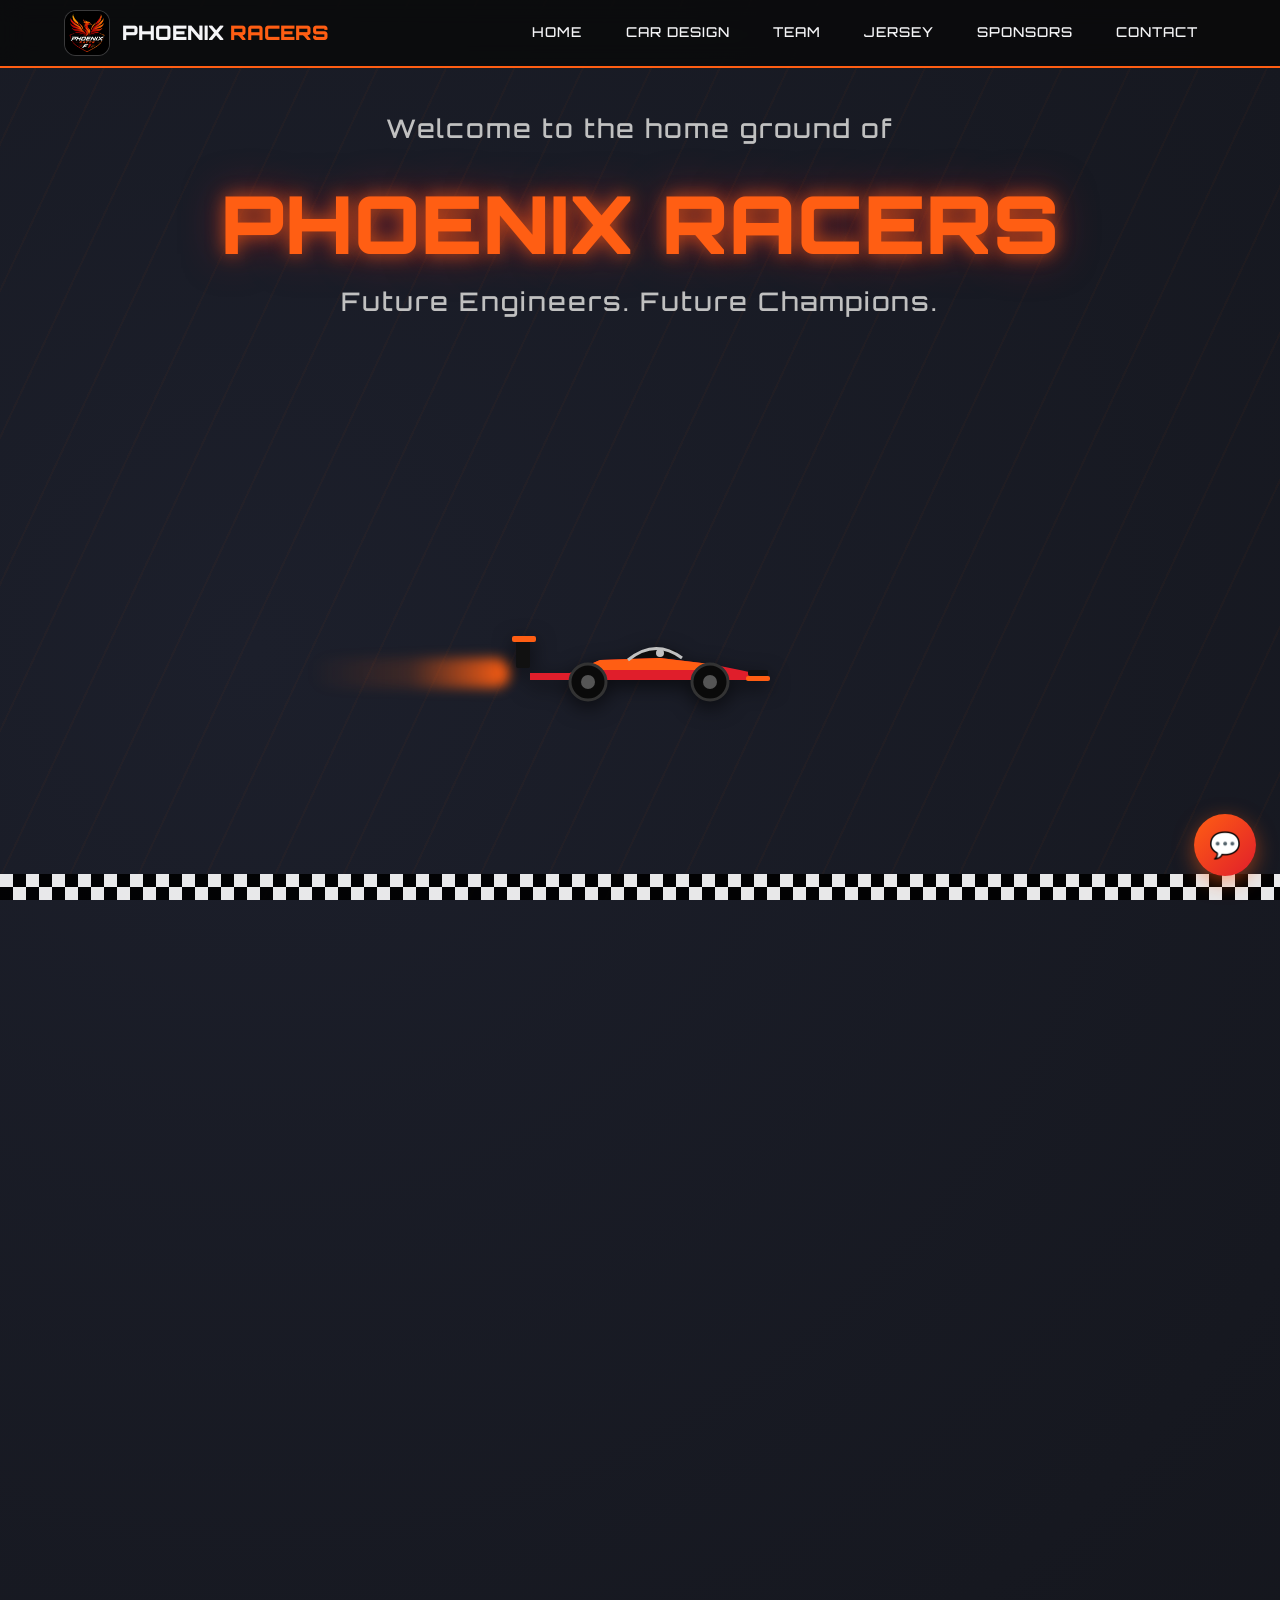
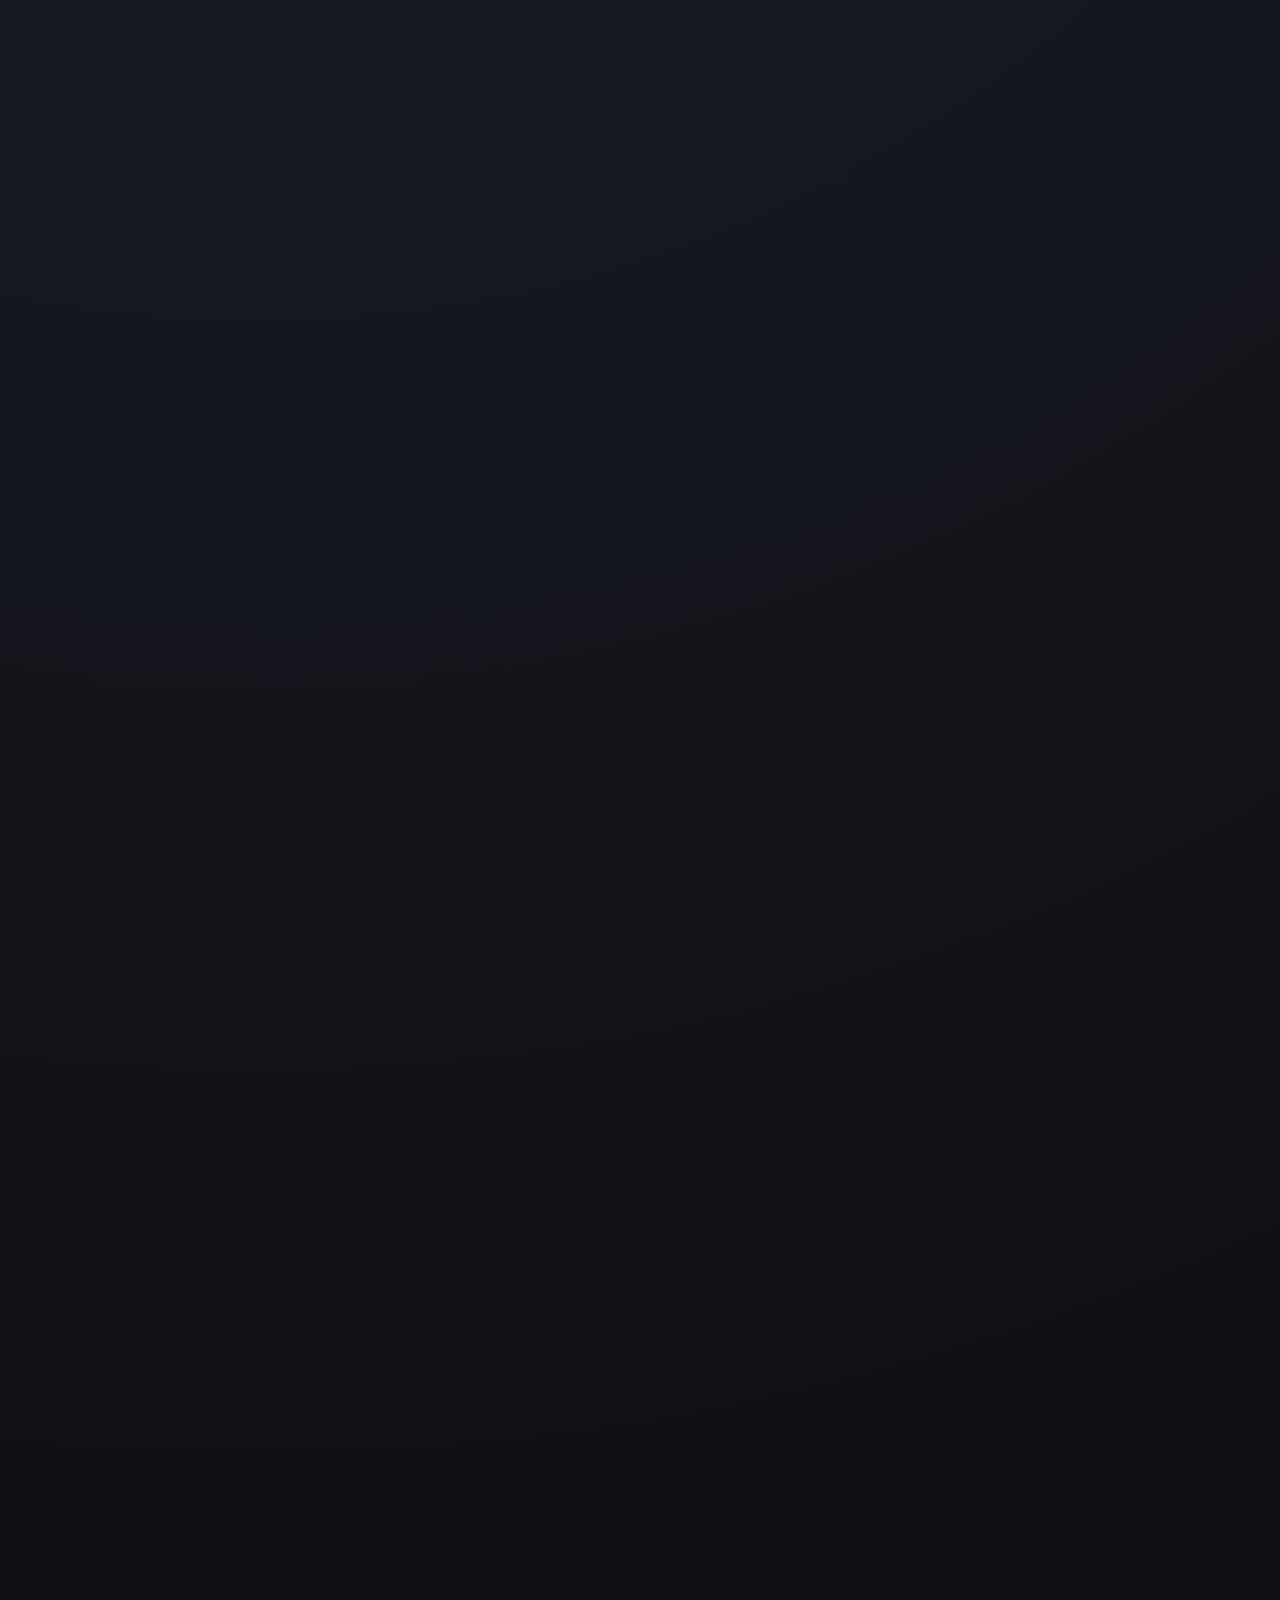
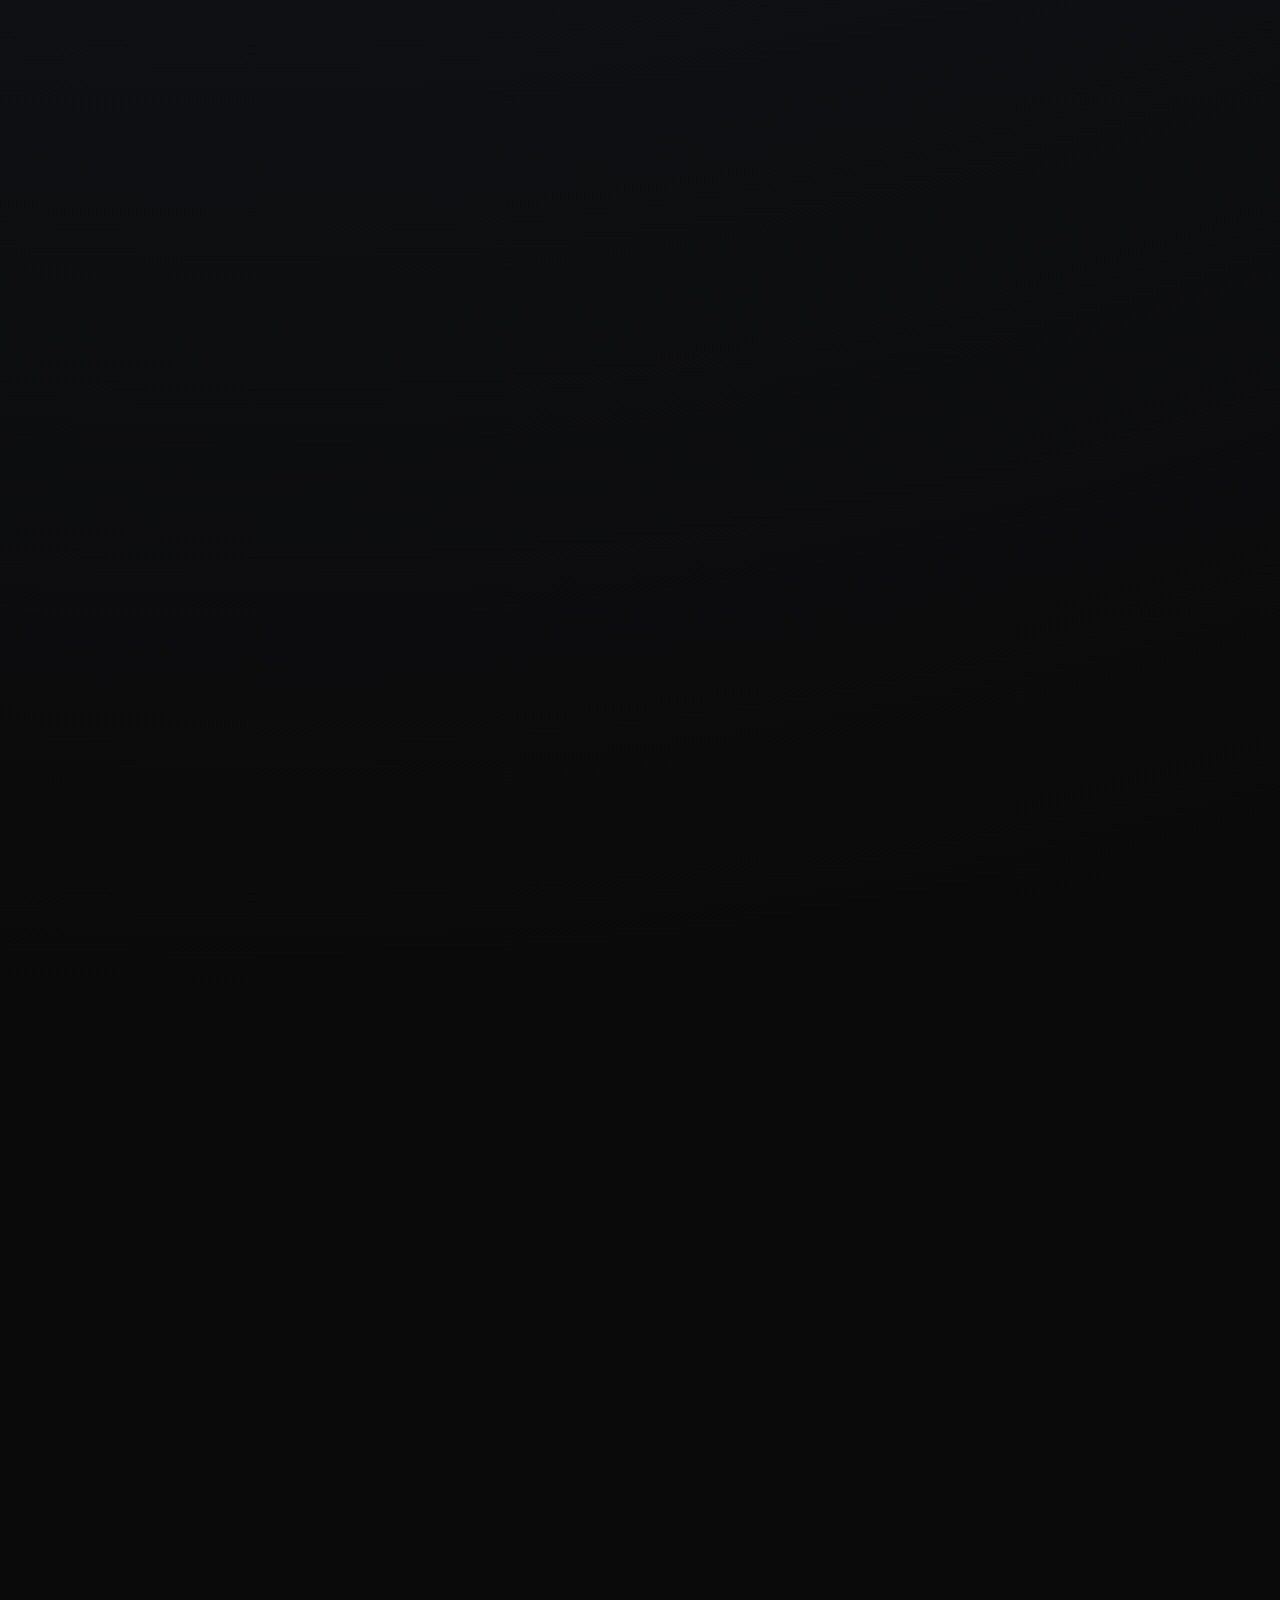
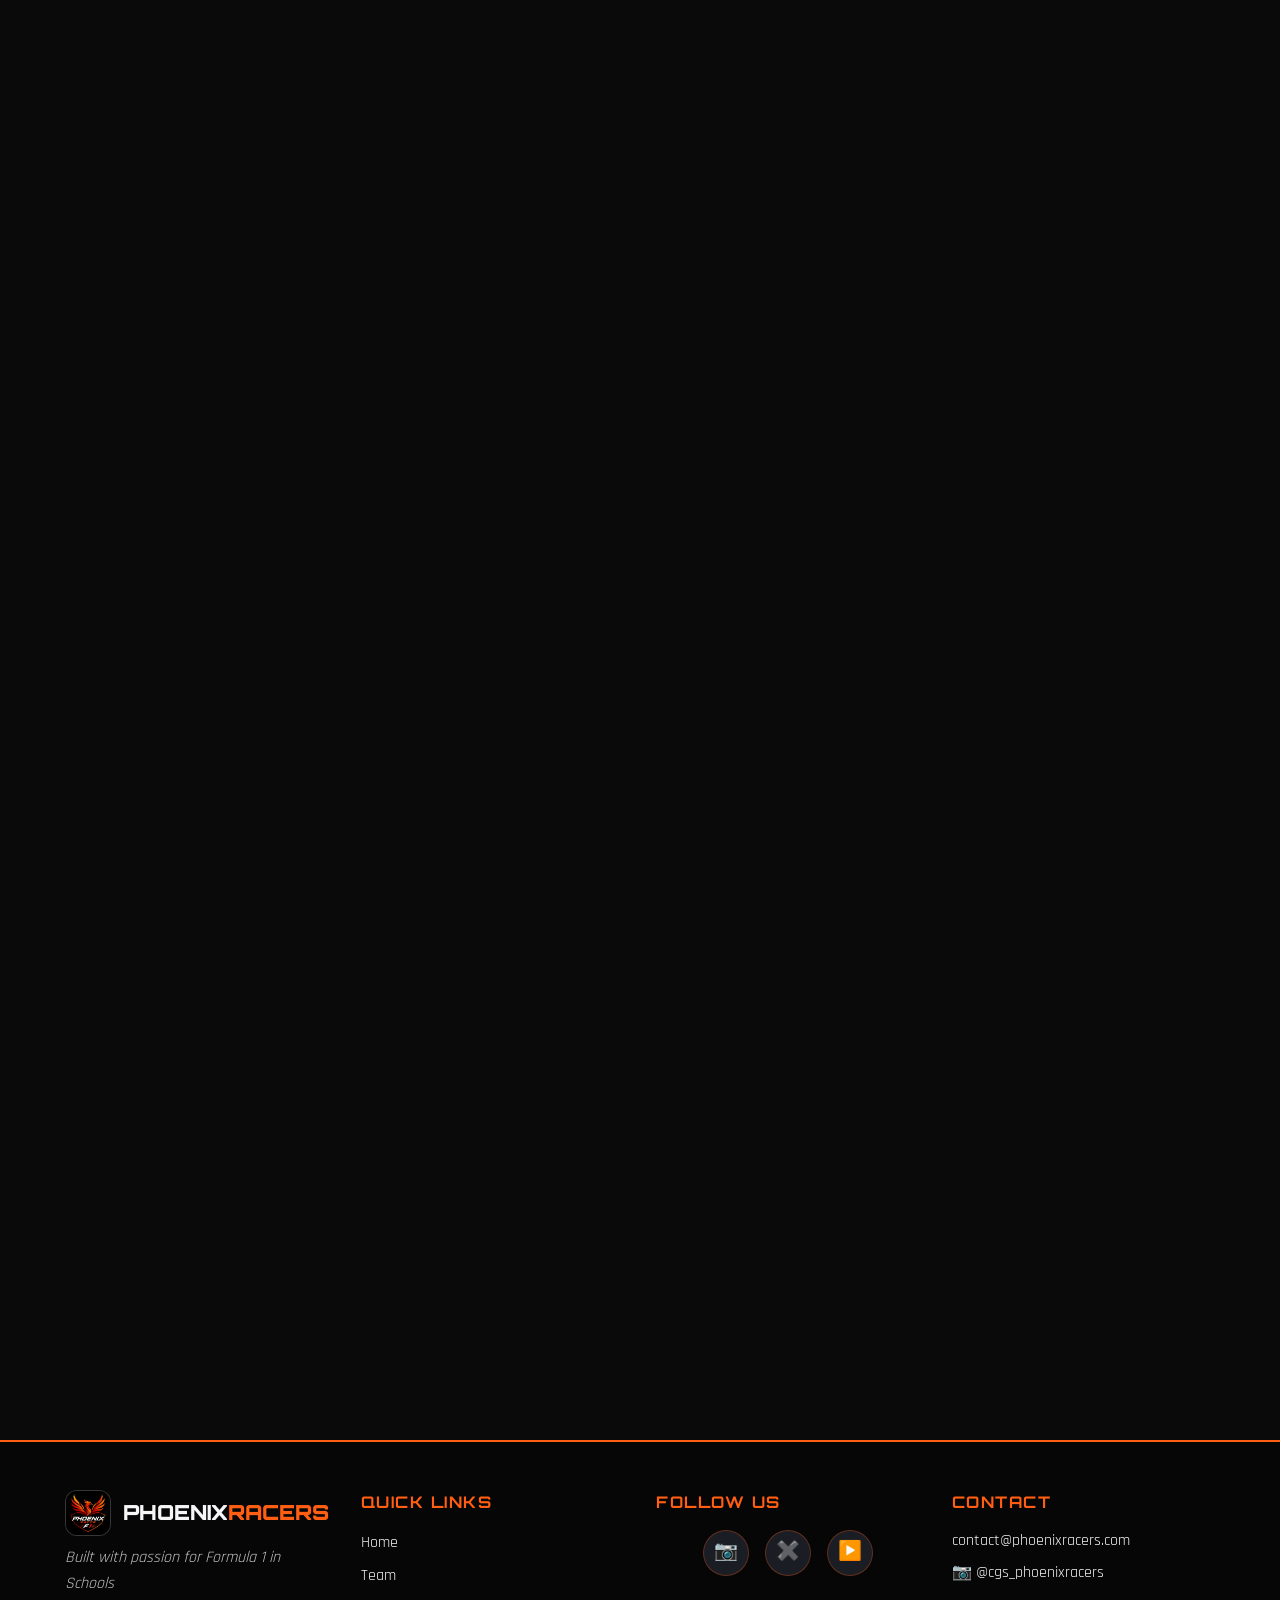
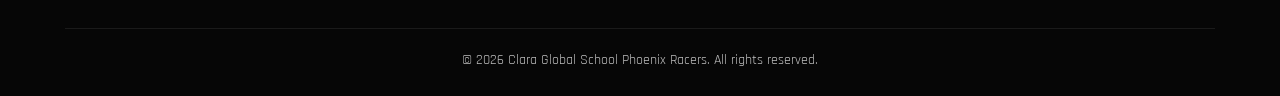
==== index.html @ 56cd912e "changes" ====
<!DOCTYPE html>
<html lang="en">
<head>
  <meta charset="UTF-8" />
  <meta name="viewport" content="width=device-width, initial-scale=1.0" />
  <meta name="description" content="Phoenix Racers - Grade 7 Formula 1 in Schools team. Future Engineers. Future Champions." />
  <title>Phoenix Racers | Clara Global School</title>
  <link rel="preconnect" href="https://fonts.googleapis.com" />
  <link rel="preconnect" href="https://fonts.gstatic.com" crossorigin />
  <link href="https://fonts.googleapis.com/css2?family=Orbitron:wght@500;700;900&family=Rajdhani:wght@400;500;600;700&display=swap" rel="stylesheet" />
  <link rel="stylesheet" href="style.css" />
  <link rel="stylesheet" href="chatbot.css" />
</head>
<body>
  <!-- Animated background speed streaks -->
  <div class="speed-streaks" aria-hidden="true"></div>
  <div class="particles" id="particles" aria-hidden="true"></div>

  <!-- ===================== NAVIGATION ===================== -->
  <header>
    <nav class="navbar" aria-label="Main navigation">
      <a href="#home" class="brand" aria-label="Phoenix Racers home">
        <img src="logo.png" alt="Phoenix Racers logo" class="brand-logo" />
        <span class="brand-text">PHOENIX <span class="brand-accent">RACERS</span></span>
      </a>

      <button class="hamburger" id="hamburger" aria-label="Toggle navigation menu" aria-expanded="false" aria-controls="nav-menu">
        <span></span><span></span><span></span>
      </button>

      <ul class="nav-menu" id="nav-menu">
        <li><a href="#home" class="nav-link">Home</a></li>
        <li><a href="#car-design" class="nav-link">Car Design</a></li>
        <li><a href="#team" class="nav-link">Team</a></li>
        <li><a href="#jersey" class="nav-link">Jersey</a></li>
        <li><a href="#sponsors" class="nav-link">Sponsors</a></li>
        <li><a href="#contact" class="nav-link">Contact</a></li>
      </ul>
    </nav>
  </header>

  <main>
    <!-- ===================== HERO ===================== -->
    <section id="home" class="hero" aria-label="Welcome">
      <div class="track-lines" aria-hidden="true"></div>

      <!-- Racing car animation -->
      <div class="car-track" aria-hidden="true">
        <div class="race-car">
          <div class="speed-trail"></div>
          <svg viewBox="0 0 260 90" class="car-svg" role="img" aria-label="Formula 1 race car">
            <!-- Rear wing -->
            <rect x="6" y="20" width="14" height="30" rx="2" fill="#111"/>
            <rect x="2" y="18" width="24" height="6" rx="2" fill="#ff5e13"/>
            <!-- Body -->
            <path d="M20 55 L60 55 L90 42 L150 40 L200 46 L230 52 L248 56 L248 62 L20 62 Z" fill="#e01e2b"/>
            <path d="M60 55 L90 42 L150 40 L200 46 L200 52 L90 52 Z" fill="#ff5e13"/>
            <!-- Cockpit -->
            <path d="M120 40 L140 30 L165 32 L170 40 Z" fill="#0d0d0d"/>
            <circle cx="150" cy="35" r="4" fill="#c0c0c0"/>
            <!-- Front wing -->
            <rect x="238" y="52" width="20" height="6" rx="2" fill="#111"/>
            <rect x="236" y="58" width="24" height="5" rx="2" fill="#ff5e13"/>
            <!-- Halo -->
            <path d="M118 42 Q145 20 172 40" stroke="#c0c0c0" stroke-width="3" fill="none"/>
            <!-- Wheels -->
            <circle cx="78" cy="64" r="18" fill="#0a0a0a" stroke="#333" stroke-width="3"/>
            <circle cx="78" cy="64" r="7" fill="#555"/>
            <circle cx="200" cy="64" r="18" fill="#0a0a0a" stroke="#333" stroke-width="3"/>
            <circle cx="200" cy="64" r="7" fill="#555"/>
          </svg>
        </div>
      </div>

      <div class="hero-content">
        <p class="hero-subtitle">Welcome to the home ground of</p>
        <h1 class="hero-title"><span class="glow">Phoenix Racers</span></h1>
        <p class="hero-subtitle">Future Engineers. Future Champions.</p>
      </div>
      <div class="checkered-strip" aria-hidden="true"></div>
    </section>

    <!-- ===================== INTRO + MISSION ===================== -->
    <section id="intro" class="intro reveal" aria-label="About Phoenix Racers">
      <div class="section-inner">
        <h2 class="section-title">Igniting the <span class="text-accent">Racing Spirit</span></h2>
        <p class="intro-text" data-fulltext="Phoenix Racers is a passionate team of Grade 7 students from Clara Global School competing in the <strong>Formula 1 in Schools</strong> challenge. We design, engineer, and race miniature CO₂-powered F1 cars, blending creativity, science, and teamwork to push the limits of speed and innovation.">
        </p>
        <div class="mission-card">
          <h3>Our Mission</h3>
          <p>
            To inspire the next generation of engineers by designing the fastest,
            smartest, and most aerodynamic car on the track — while learning,
            collaborating, and racing toward excellence.
          </p>
        </div>
      </div>
    </section>

    <!-- ===================== COUNTDOWN ===================== -->
    <section id="countdown" class="countdown reveal" aria-label="Countdown to race day">
      <div class="section-inner">
        <h2 class="section-title">Race Day <span class="text-accent">Countdown</span></h2>
        <p class="countdown-target">31 October 2026 · 9:00 AM</p>
        <div class="countdown-timer" id="countdown" role="timer" aria-live="polite">
          <div class="time-block"><span id="days" class="time-value">00</span><span class="time-label">Days</span></div>
          <div class="time-block"><span id="hours" class="time-value">00</span><span class="time-label">Hours</span></div>
          <div class="time-block"><span id="minutes" class="time-value">00</span><span class="time-label">Minutes</span></div>
          <div class="time-block"><span id="seconds" class="time-value">00</span><span class="time-label">Seconds</span></div>
        </div>
        <p class="countdown-done" id="countdown-done" hidden>🏆 It's Race Day! Go Phoenix Racers!</p>
      </div>
    </section>

    <!-- ===================== CAR DESIGN ===================== -->
    <section id="car-design" class="car-design reveal" aria-label="Car design gallery">
      <div class="section-inner">
        <h2 class="section-title">Our <span class="text-accent">Car Design</span></h2>
        <div class="carousel" aria-roledescription="carousel">
          <div class="carousel-track" id="carousel-track">
            <!-- Slides -->
            <figure class="slide">
              <div class="slide-img" style="--c1:#ff5e13;--c2:#111">Front View</div>
              <figcaption>Front View</figcaption>
            </figure>
            <figure class="slide">
              <div class="slide-img" style="--c1:#e01e2b;--c2:#111"><img src="car.png" alt="Side view of the Phoenix Racers car"></div>
              <figcaption>Side View</figcaption>
            </figure>
            <figure class="slide">
              <div class="slide-img" style="--c1:#ff8c42;--c2:#111">Aerodynamic Features</div>
              <figcaption>Aerodynamic Features</figcaption>
            </figure>
            <figure class="slide">
              <div class="slide-img" style="--c1:#ffb400;--c2:#111"><img src="car.png" alt="Prototype Model"></div>
              <figcaption>Prototype Model</figcaption>
            </figure>
          </div>

          <button class="carousel-btn prev" id="prev-btn" aria-label="Previous image">&#10094;</button>
          <button class="carousel-btn next" id="next-btn" aria-label="Next image">&#10095;</button>

          <div class="carousel-dots" id="carousel-dots" role="tablist" aria-label="Choose slide"></div>
        </div>
      </div>
    </section>

    <!-- ===================== TEAM ===================== -->
    <section id="team" class="team reveal" aria-label="Meet the team">
      <div class="section-inner">
        <h2 class="section-title">Meet the <span class="text-accent">Team</span></h2>
        <p class="section-sub">Six minds. One mission. Full throttle.</p>

        <div class="team-grid">
          <!-- Card -->
          <article class="team-card" tabindex="0">
            <div class="card-inner">
              <div class="card-front">
                <div class="avatar"><img src="team/ryan.jpg" alt="Ryan Hirekerur"></div>
                <h3>Ryan Hirekerur</h3>
                <p class="role">Team Manager</p>
              </div>
              <div class="card-back">
                <p>Coordinates activities and keeps the team organized.</p>
              </div>
            </div>
          </article>

          <article class="team-card" tabindex="0">
            <div class="card-inner">
              <div class="card-front">
                <div class="avatar"><img src="team/darsh.jpg" alt="Darsh Askand"></div>
                <h3>Darsh Askand</h3>
                <p class="role">Design Engineer</p>
              </div>
              <div class="card-back">
                <p>Creates innovative and aerodynamic car concepts.</p>
              </div>
            </div>
          </article>

          <article class="team-card" tabindex="0">
            <div class="card-inner">
              <div class="card-front">
                <div class="avatar"><img src="team/rayansh.jpg" alt="Rayansh Singh"></div>
                <h3>Rayansh Singh</h3>
                <p class="role">Manufacturing Engineer</p>
              </div>
              <div class="card-back">
                <p>Supports construction and testing of the car.</p>
              </div>
            </div>
          </article>

          <article class="team-card" tabindex="0">
            <div class="card-inner">
              <div class="card-front">
                <div class="avatar"><img src="team/sukrit.jpg" alt="Sukrit Nigam"></div>
                <h3>Sukrit Nigam</h3>
                <p class="role">Graphics Designer</p>
              </div>
              <div class="card-back">
                <p>Develops team branding and presentations.</p>
              </div>
            </div>
          </article>

          <article class="team-card" tabindex="0">
            <div class="card-inner">
              <div class="card-front">
                <div class="avatar"><img src="team/pranav.jpg" alt="Pranav Deokar"></div>
                <h3>Pranav Deokar</h3>
                <p class="role">Sponsorship Manager</p>
              </div>
              <div class="card-back">
                <p>Builds partnerships and sponsor relationships.</p>
              </div>
            </div>
          </article>

          <article class="team-card" tabindex="0">
            <div class="card-inner">
              <div class="card-front">
                <div class="avatar"><img src="team/varad.jpg" alt="Varad Kodre"></div>
                <h3>Varad Kodre</h3>
                <p class="role">Marketing Manager</p>
              </div>
              <div class="card-back">
                <p>Promotes the team and manages communications.</p>
              </div>
            </div>
          </article>
        </div>
      </div>
    </section>

    <!-- ===================== JERSEY ===================== -->
    <section id="jersey" class="jersey reveal" aria-label="Team jersey">
      <div class="section-inner">
        <h2 class="section-title">Our <span class="text-accent">Jersey</span></h2>
        <p class="section-sub">Designed for comfort, visibility, and team pride.</p>

        <div class="jersey-grid">
          <div class="jersey-image">
            <img src="jersey.png" alt="Phoenix Racers jersey" />
          </div>
          <div class="jersey-details">
            <p>
              The Phoenix Racers jersey features our signature red and orange
              gradient with bold black accents. Made from lightweight,
              breathable fabric, it keeps the team cool during workshop sessions
              and events while proudly displaying our sponsors' logos.
            </p>
            <p>
              Want one? Contact the team for sizing and ordering information —
              we provide jerseys for team members and supporters.
            </p>
          </div>
        </div>
      </div>
    </section>

    <!-- ===================== SPONSORS ===================== -->
    <section id="sponsors" class="sponsors reveal" aria-label="Our sponsors">
      <div class="section-inner">
        <h2 class="section-title">Our <span class="text-accent">Sponsors</span></h2>
        <p class="sponsor-message">
          Partner with Phoenix Racers and support the next generation of
          innovators, engineers, and leaders.
        </p>

        <div class="sponsor-grid">
          <div class="sponsor-right">
            <div class="sponsor-tier gold">
              <h3 class="tier-title">🥇 Gold Sponsor</h3>
              <div class="sponsor-logos">
                <div class="sponsor-logo">Your Logo</div>
              </div>
            </div>

            <div class="sponsor-tier silver">
              <h3 class="tier-title">🥈 Silver Sponsors</h3>
              <div class="sponsor-logos">
                <div class="sponsor-logo">Your Logo</div>
                <div class="sponsor-logo">Your Logo</div>
              </div>
            </div>

            <div class="sponsor-tier bronze">
              <h3 class="tier-title">🥉 Bronze Sponsors</h3>
              <div class="sponsor-logos">
                <div class="sponsor-logo">Your Logo</div>
                <div class="sponsor-logo">Your Logo</div>
              </div>
            </div>
          </div>
        </div>

        <div class="sponsor-contact">
          <a href="mailto:darshaskand@gmail.com?subject=Sponsorship" class="btn btn-primary">Become a Sponsor</a>
          <p class="contact-email">📧 contact@phoenixracers.com</p>
          <div class="social-icons" aria-label="Social media links">
            <!--<a href="#" class="social" aria-label="Instagram">📷</a>
            <a href="#" class="social" aria-label="X (Twitter)">✖️</a>-->
            <a href="#" class="social" aria-label="YouTube">▶️</a>
          </div>
        </div>
      </div>
    </section>

    <!-- ===================== CONTACT ===================== -->
    <section id="contact" class="contact reveal" aria-label="Contact us">
      <div class="section-inner">
        <h2 class="section-title">Get in <span class="text-accent">Touch</span></h2>
        <p class="section-sub">Questions, sponsorship, or press? Send us a message.</p>

        <div class="contact-grid">
          <!-- Contact Form -->
          <div class="contact-form-wrap">
            <!-- Replace YOUR_FORM_ID with your real Formspree form ID -->
            <form
              id="contact-form"
              class="contact-form"
              action="https://formspree.io/f/YOUR_FORM_ID"
              method="POST"
              novalidate
            >
              <div class="form-group">
                <label for="name">Full Name</label>
                <input type="text" id="name" name="name" required autocomplete="name"
                  aria-required="true" aria-describedby="name-error" />
                <span class="field-error" id="name-error" role="alert"></span>
              </div>

              <div class="form-group">
                <label for="email">Email Address</label>
                <input type="email" id="email" name="email" required autocomplete="email"
                  aria-required="true" aria-describedby="email-error" />
                <span class="field-error" id="email-error" role="alert"></span>
              </div>

              <div class="form-group">
                <label for="organization">School / Organization</label>
                <input type="text" id="organization" name="organization" required
                  autocomplete="organization" aria-required="true" aria-describedby="organization-error" />
                <span class="field-error" id="organization-error" role="alert"></span>
              </div>

              <div class="form-group">
                <label for="subject">Subject</label>
                <input type="text" id="subject" name="subject" required
                  aria-required="true" aria-describedby="subject-error" />
                <span class="field-error" id="subject-error" role="alert"></span>
              </div>

              <div class="form-group">
                <label for="message">Message</label>
                <textarea id="message" name="message" rows="5" required
                  aria-required="true" aria-describedby="message-error"></textarea>
                <span class="field-error" id="message-error" role="alert"></span>
              </div>

              <button type="submit" class="btn btn-primary form-submit" id="submit-btn">
                <span class="btn-label">Send Message</span>
                <span class="btn-spinner" aria-hidden="true"></span>
              </button>

              <p class="form-status form-status-error" id="form-error" role="alert" hidden>
                ⚠️ Something went wrong. Please try again or email us directly.
              </p>
            </form>

            <!-- Animated success confirmation -->
            <div class="form-success" id="form-success" hidden>
              <svg class="success-check" viewBox="0 0 52 52" aria-hidden="true">
                <circle class="check-circle" cx="26" cy="26" r="24" fill="none" />
                <path class="check-mark" fill="none" d="M14 27l8 8 16-16" />
              </svg>
              <h3>Message Sent!</h3>
              <p>Thanks for reaching out. The Phoenix Racers team will get back to you soon.</p>
              <button type="button" class="btn btn-ghost" id="send-another">Send Another</button>
            </div>
          </div>

          <!-- Contact Info + Social -->
          <aside class="contact-info">
            <div class="info-card">
              <h3>Team Contact</h3>
              <ul class="info-list">
                <li><span class="info-icon" aria-hidden="true">🏎️</span><div><strong>Team Name</strong><br />Phoenix Racers</div></li>
                <li><span class="info-icon" aria-hidden="true">🏁</span><div><strong>Competition</strong><br />Formula 1 in Schools</div></li>
                <li><span class="info-icon" aria-hidden="true">🏫</span><div><strong>School</strong><br />Clara Global School Pune</div></li>
                <li><span class="info-icon" aria-hidden="true">📧</span><div><strong>Email</strong><br /><a href="mailto:ryanhirekerur@gmail.com?subject=Contact">contact@phoenixracers.com</a></div></li>
                <li><span class="info-icon" aria-hidden="true">📍</span><div><strong>Location</strong><br />Pune India</div></li>
              </ul>
            </div>

            <div class="info-card">
              <h3>Follow Us</h3>
              <div class="social-icons" aria-label="Social media links">
                <a href="#" class="social" aria-label="Instagram">📷</a>
                <a href="#" class="social" aria-label="YouTube">▶️</a>
              </div>
            </div>
          </aside>
        </div>
      </div>
    </section>
  </main>

  <!-- ===================== FOOTER ===================== -->
  <footer class="footer">
    <div class="footer-inner">
      <div class="footer-brand">
        <a href="#home" class="brand" aria-label="Phoenix Racers home">
          <img src="logo.png" alt="Phoenix Racers logo" class="brand-logo" />
          <span class="brand-text">PHOENIX<span class="brand-accent">RACERS</span></span>
        </a>
       <p class="footer-tagline">Built with passion for Formula 1 in Schools</p>
      </div>

      <nav class="footer-links" aria-label="Quick links">
        <h4>Quick Links</h4>
        <a href="#home">Home</a>
        <a href="#team">Team</a>
      </nav>

      <div class="footer-social">
        <h4>Follow Us</h4>
        <div class="social-icons">
          <a href="#" class="social" aria-label="Instagram">📷</a>
          <a href="#" class="social" aria-label="X (Twitter)">✖️</a>
          <a href="#" class="social" aria-label="YouTube">▶️</a>
        </div>
      </div>

      <div class="footer-contact">
        <h4>Contact</h4>
        <p><a href="mailto:ryanhirekerur@gmail.com?subject=Contact">contact@phoenixracers.com</a></p>
        <p><a href="#" aria-label="Instagram @phoenixracers.cgs">📷 @cgs_phoenixracers</a></p>
      </div>
    </div>
    <div class="footer-bottom">
      <p>&copy; <span id="year"></span> Clara Global School Phoenix Racers. All rights reserved.</p>
    </div>
  </footer>

  <!-- ===================== LIGHTBOX ===================== -->
  <div class="lightbox" id="lightbox" role="dialog" aria-modal="true" aria-label="Enlarged image" hidden>
    <button class="lightbox-close" id="lightbox-close" aria-label="Close enlarged image">&times;</button>
    <div class="lightbox-content" id="lightbox-content"></div>
  </div>

  <!-- Scroll to top -->
  <button class="scroll-top" id="scroll-top" aria-label="Scroll to top">▲</button>

  <script src="script.js"></script>
  <script src="chatbot.js"></script>
</body>
</html>
---- style.css ----
/* =====================================================
   PHOENIX RACERS - Formula 1 in Schools
   style.css
   ===================================================== */

/* ---------- Design Tokens ---------- */
:root {
  --orange: #ff5e13;
  --orange-light: #ff8c42;
  --red: #e01e2b;
  --gold: #ffb400;
  --black: #0a0a0a;
  --dark: #121317;
  --dark-2: #1b1d24;
  --silver: #c0c0c0;
  --white: #f5f5f7;
  --shadow: 0 10px 30px rgba(0, 0, 0, 0.5);
  --glow-orange: 0 0 20px rgba(255, 94, 19, 0.6);
  --radius: 14px;
  --font-display: "Orbitron", sans-serif;
  --font-body: "Rajdhani", sans-serif;
  --nav-h: 68px;
}

/* ---------- Reset ---------- */
*,
*::before,
*::after {
  margin: 0;
  padding: 0;
  box-sizing: border-box;
}

html {
  scroll-behavior: smooth;
  scroll-padding-top: var(--nav-h);
}

body {
  font-family: var(--font-body);
  background: radial-gradient(circle at 20% 10%, #1c1f2b 0%, var(--black) 60%);
  color: var(--white);
  overflow-x: hidden;
  line-height: 1.6;
}

h1, h2, h3, h4 {
  font-family: var(--font-display);
  letter-spacing: 1px;
}

a { color: inherit; text-decoration: none; }
img { max-width: 100%; display: block; }

/* ---------- Animated Background ---------- */
.speed-streaks {
  position: fixed;
  inset: 0;
  z-index: -2;
  background:
    repeating-linear-gradient(115deg, transparent 0 60px, rgba(255, 94, 19, 0.03) 60px 62px);
  animation: streakMove 8s linear infinite;
  pointer-events: none;
}
@keyframes streakMove {
  from { background-position: 0 0; }
  to { background-position: 400px 0; }
}

.particles {
  position: fixed;
  inset: 0;
  z-index: -1;
  pointer-events: none;
  overflow: hidden;
}
.particle {
  position: absolute;
  height: 2px;
  border-radius: 2px;
  background: linear-gradient(90deg, transparent, var(--orange));
  opacity: 0.5;
  animation: dash linear infinite;
}
@keyframes dash {
  from { transform: translateX(110vw); }
  to { transform: translateX(-20vw); }
}

/* ---------- Buttons ---------- */
.btn {
  display: inline-block;
  padding: 0.85rem 2rem;
  font-family: var(--font-display);
  font-weight: 700;
  font-size: 0.9rem;
  text-transform: uppercase;
  letter-spacing: 1.5px;
  border: none;
  border-radius: 50px;
  cursor: pointer;
  transition: transform 0.25s ease, box-shadow 0.25s ease, background 0.25s ease;
  position: relative;
  overflow: hidden;
}
.btn-primary {
  background: linear-gradient(135deg, var(--orange), var(--red));
  color: #fff;
  box-shadow: var(--glow-orange);
}
.btn-primary:hover,
.btn-primary:focus-visible {
  transform: translateY(-3px) scale(1.03);
  box-shadow: 0 0 30px rgba(255, 94, 19, 0.9);
}
.btn-ghost {
  background: transparent;
  color: var(--white);
  border: 2px solid var(--orange);
}
.btn-ghost:hover,
.btn-ghost:focus-visible {
  background: var(--orange);
  transform: translateY(-3px);
}

/* ---------- Navigation ---------- */
header {
  position: sticky;
  top: 0;
  z-index: 1000;
}
.navbar {
  display: flex;
  align-items: center;
  justify-content: space-between;
  height: var(--nav-h);
  padding: 0 5vw;
  background: rgba(10, 10, 10, 0.85);
  backdrop-filter: blur(12px);
  border-bottom: 2px solid var(--orange);
  transition: background 0.3s ease;
}
.navbar.scrolled {
  background: rgba(10, 10, 10, 0.97);
  box-shadow: 0 6px 20px rgba(0, 0, 0, 0.6);
}
.brand {
  display: flex;
  align-items: center;
  gap: 0.75rem;
  font-family: var(--font-display);
  font-weight: 900;
  font-size: 1.25rem;
}
.brand-logo {
  width: 46px;
  height: 46px;
  object-fit: contain;
  border-radius: 12px;
  border: 1px solid rgba(255,255,255,0.15);
  background: rgba(255,255,255,0.05);
}
.brand-icon { font-size: 1.4rem; animation: flicker 2s infinite alternate; }
@keyframes flicker {
  from { filter: drop-shadow(0 0 4px var(--orange)); }
  to { filter: drop-shadow(0 0 12px var(--red)); }
}
.brand-accent { color: var(--orange); }

.nav-menu {
  display: flex;
  align-items: center;
  gap: 0.5rem;
  list-style: none;
}
.nav-link {
  position: relative;
  padding: 0.5rem 1.1rem;
  font-family: var(--font-display);
  font-weight: 500;
  font-size: 0.85rem;
  text-transform: uppercase;
  letter-spacing: 1px;
  border-radius: 8px;
  transition: color 0.25s ease, background 0.25s ease;
}
.nav-link::after {
  content: "";
  position: absolute;
  left: 50%;
  bottom: 4px;
  width: 0;
  height: 2px;
  background: var(--orange);
  transition: width 0.3s ease, left 0.3s ease;
}
.nav-link:hover,
.nav-link:focus-visible,
.nav-link.active {
  color: var(--orange);
}
.nav-link:hover::after,
.nav-link.active::after {
  width: 60%;
  left: 20%;
}

/* Hamburger */
.hamburger {
  display: none;
  flex-direction: column;
  gap: 5px;
  background: none;
  border: none;
  cursor: pointer;
  padding: 6px;
  z-index: 1100;
}
.hamburger span {
  width: 26px;
  height: 3px;
  background: var(--white);
  border-radius: 2px;
  transition: transform 0.3s ease, opacity 0.3s ease;
}
.hamburger.open span:nth-child(1) { transform: translateY(8px) rotate(45deg); }
.hamburger.open span:nth-child(2) { opacity: 0; }
.hamburger.open span:nth-child(3) { transform: translateY(-8px) rotate(-45deg); }

/* ---------- Hero ---------- */
.hero {
  position: relative;
  min-height: calc(100vh - var(--nav-h));
  display: flex;
  flex-direction: column;
  align-items: center;
  justify-content: flex-start;
  text-align: center;
  overflow: hidden;
  padding: 1.5rem 1rem 2rem;
}
.track-lines {
  position: absolute;
  inset: 0;
  background:
    linear-gradient(90deg, transparent 49.7%, rgba(255,255,255,0.06) 50%, transparent 50.3%);
  background-size: 120px 100%;
  opacity: 0.4;
}

/* Racing car */
.car-track {
  position: absolute;
  bottom: 22%;
  left: 0;
  width: 100%;
  height: 90px;
  pointer-events: none;
}
.race-car {
  position: absolute;
  bottom: 0;
  left: -280px;
  width: 260px;
  animation: raceAcross 4s cubic-bezier(0.5, 0, 0.5, 1) 0.3s forwards;
}
.car-svg { width: 100%; filter: drop-shadow(0 6px 10px rgba(0,0,0,0.6)); }
@keyframes raceAcross {
  0%   { left: -280px; }
  70%  { left: calc(100% + 40px); }
  70.01% { left: calc(100% + 40px); }
  100% { left: calc(50% - 130px); }
}
.speed-trail {
  position: absolute;
  top: 40%;
  right: 100%;
  width: 200px;
  height: 30px;
  background: linear-gradient(90deg, transparent, rgba(255,94,19,0.15), var(--orange));
  filter: blur(6px);
  border-radius: 30px;
  transform-origin: right center;
  animation: trailPulse 0.3s ease-in-out infinite alternate;
}
@keyframes trailPulse {
  from { opacity: 0.5; width: 160px; }
  to { opacity: 0.9; width: 220px; }
}

.hero-content {
  position: relative;
  z-index: 2;
  animation: fadeUp 1s ease 0.6s both;
  margin-bottom: 4rem;
}
.hero-tag {
  font-family: var(--font-display);
  color: var(--orange);
  letter-spacing: 3px;
  text-transform: uppercase;
  font-size: 0.85rem;
  margin-bottom: 1rem;
}
.hero-title {
  font-size: clamp(2.2rem, 7vw, 5rem);
  font-weight: 900;
  line-height: 1.05;
  text-transform: uppercase;
}
.glow {
  color: var(--orange);
  text-shadow: 0 0 18px rgba(255, 94, 19, 0.7), 0 0 40px rgba(224, 30, 43, 0.5);
  animation: glowPulse 2.5s ease-in-out infinite;
}
@keyframes glowPulse {
  50% { text-shadow: 0 0 30px rgba(255,94,19,1), 0 0 60px rgba(224,30,43,0.8); }
}
.hero-subtitle {
  font-family: var(--font-display);
  font-size: clamp(1rem, 3vw, 1.6rem);
  font-weight: 500;
  color: var(--silver);
  margin: 1rem 0 2rem;
  letter-spacing: 2px;
}
.hero-buttons {
  display: flex;
  gap: 1rem;
  justify-content: center;
  flex-wrap: wrap;
}

/* Checkered strip */
.checkered-strip {
  position: absolute;
  bottom: 0;
  left: 0;
  width: 100%;
  height: 26px;
  background-image:
    linear-gradient(45deg, #000 25%, transparent 25%),
    linear-gradient(-45deg, #000 25%, transparent 25%),
    linear-gradient(45deg, transparent 75%, #000 75%),
    linear-gradient(-45deg, transparent 75%, #000 75%);
  background-size: 26px 26px;
  background-position: 0 0, 0 13px, 13px -13px, -13px 0;
  background-color: #fff;
  opacity: 0.9;
}
@keyframes fadeUp {
  from { opacity: 0; transform: translateY(40px); }
  to { opacity: 1; transform: translateY(0); }
}

/* ---------- Section Base ---------- */
section { padding: 5rem 5vw; }
.section-inner { max-width: 1150px; margin: 0 auto; }
.section-title {
  text-align: center;
  font-size: clamp(1.8rem, 5vw, 3rem);
  text-transform: uppercase;
  margin-bottom: 0.5rem;
}
.text-accent { color: var(--orange); }
.section-sub {
  text-align: center;
  color: var(--silver);
  margin-bottom: 2.5rem;
  font-size: 1.1rem;
}

/* ---------- Intro / Mission ---------- */
.intro-text {
  max-width: 780px;
  margin: 1.5rem auto;
  text-align: center;
  font-size: 1.15rem;
  color: #d7d7db;
  min-height: 6.5rem;
  position: relative;
}
.intro-text.typing::after {
  content: "|";
  position: absolute;
  right: -12px;
  bottom: 0.15rem;
  color: var(--orange);
  animation: blinkCursor 0.8s steps(1) infinite;
}
@keyframes blinkCursor {
  0%, 50% { opacity: 1; }
  50.01%, 100% { opacity: 0; }
}
.mission-card {
  max-width: 720px;
  margin: 2.5rem auto 0;
  padding: 2rem;
  background: linear-gradient(135deg, rgba(255,94,19,0.12), rgba(224,30,43,0.08));
  border: 1px solid rgba(255,94,19,0.35);
  border-left: 6px solid var(--orange);
  border-radius: var(--radius);
  text-align: center;
}
.mission-card h3 {
  color: var(--orange);
  margin-bottom: 0.6rem;
  text-transform: uppercase;
}

/* ---------- Statistics ---------- */
.stats-grid {
  display: grid;
  grid-template-columns: repeat(auto-fit, minmax(220px, 1fr));
  gap: 1.5rem;
}
.stat-card {
  background: var(--dark-2);
  border: 1px solid rgba(255,255,255,0.06);
  border-radius: var(--radius);
  padding: 2.2rem 1.5rem;
  text-align: center;
  transition: transform 0.3s ease, box-shadow 0.3s ease, border-color 0.3s ease;
  position: relative;
  overflow: hidden;
}
.stat-card::before {
  content: "";
  position: absolute;
  top: 0; left: 0;
  width: 100%; height: 4px;
  background: linear-gradient(90deg, var(--orange), var(--red));
  transform: scaleX(0);
  transform-origin: left;
  transition: transform 0.4s ease;
}
.stat-card:hover {
  transform: translateY(-8px);
  box-shadow: var(--shadow);
  border-color: var(--orange);
}
.stat-card:hover::before { transform: scaleX(1); }
.stat-icon { font-size: 2.4rem; display: block; margin-bottom: 0.5rem; }
.stat-number, .stat-text {
  display: block;
  font-family: var(--font-display);
  font-weight: 900;
  font-size: 3rem;
  color: var(--orange);
  line-height: 1;
}
.stat-text { font-size: 1.6rem; }
.stat-label {
  display: block;
  margin-top: 0.6rem;
  text-transform: uppercase;
  letter-spacing: 2px;
  color: var(--silver);
  font-size: 0.9rem;
}

/* ---------- Countdown ---------- */
.countdown { text-align: center; }
.countdown-target {
  font-family: var(--font-display);
  color: var(--orange);
  letter-spacing: 2px;
  margin-bottom: 2rem;
  font-size: 1.1rem;
}
.countdown-timer {
  display: flex;
  justify-content: center;
  gap: 1rem;
  flex-wrap: wrap;
}
.time-block {
  min-width: 100px;
  padding: 1.4rem 1rem;
  background: var(--dark-2);
  border-radius: var(--radius);
  border: 1px solid rgba(255,94,19,0.3);
  box-shadow: inset 0 0 20px rgba(255,94,19,0.05);
}
.time-value {
  display: block;
  font-family: var(--font-display);
  font-weight: 900;
  font-size: clamp(2rem, 6vw, 3.2rem);
  color: var(--white);
  text-shadow: var(--glow-orange);
}
.time-label {
  text-transform: uppercase;
  letter-spacing: 2px;
  font-size: 0.8rem;
  color: var(--silver);
}
.countdown-done {
  margin-top: 1.5rem;
  font-family: var(--font-display);
  font-size: 1.4rem;
  color: var(--gold);
}

/* ---------- Car Design Carousel ---------- */
.carousel {
  position: relative;
  max-width: 820px;
  margin: 0 auto;
  border-radius: var(--radius);
  overflow: hidden;
  box-shadow: var(--shadow);
  border: 2px solid rgba(255,94,19,0.3);
}
.carousel-track {
  display: flex;
  transition: transform 0.6s cubic-bezier(0.65, 0, 0.35, 1);
}
.slide {
  min-width: 100%;
  position: relative;
}
.slide-img {
  height: 440px;
  display: flex;
  align-items: center;
  justify-content: center;
  font-family: var(--font-display);
  font-weight: 700;
  font-size: 1.6rem;
  letter-spacing: 2px;
  color: rgba(255,255,255,0.85);
  background: linear-gradient(135deg, var(--c1), var(--c2));
  cursor: zoom-in;
  position: relative;
  overflow: hidden;
}
.slide-img::after {
  content: "🏎️";
  position: absolute;
  font-size: 5rem;
  opacity: 0.25;
  z-index: 0;
}
.slide-img img {
  max-width: 92%;
  max-height: 92%;
  object-fit: contain;
  position: relative;
  z-index: 1;
}
.slide figcaption {
  position: absolute;
  bottom: 0;
  width: 100%;
  padding: 0.9rem;
  background: linear-gradient(transparent, rgba(0,0,0,0.85));
  font-family: var(--font-display);
  text-transform: uppercase;
  letter-spacing: 2px;
  text-align: center;
}
.carousel-btn {
  position: absolute;
  top: 45%;
  transform: translateY(-50%);
  background: rgba(10,10,10,0.6);
  color: #fff;
  border: 2px solid var(--orange);
  width: 46px;
  height: 46px;
  border-radius: 50%;
  cursor: pointer;
  font-size: 1.1rem;
  transition: background 0.25s ease, transform 0.25s ease;
}
.carousel-btn:hover { background: var(--orange); transform: translateY(-50%) scale(1.1); }
.carousel-btn.prev { left: 14px; }
.carousel-btn.next { right: 14px; }
.carousel-dots {
  position: absolute;
  bottom: 52px;
  left: 50%;
  transform: translateX(-50%);
  display: flex;
  gap: 8px;
}
.dot {
  width: 11px;
  height: 11px;
  border-radius: 50%;
  border: none;
  background: rgba(255,255,255,0.4);
  cursor: pointer;
  transition: background 0.25s ease, transform 0.25s ease;
}
.dot.active { background: var(--orange); transform: scale(1.3); }

/* ---------- Team ---------- */
.team-grid {
  display: grid;
  grid-template-columns: repeat(3, minmax(240px, 1fr));
  gap: 2rem;
}
.team-card {
  perspective: 1200px;
  height: 340px;
  outline: none;
}
.card-inner {
  position: relative;
  width: 100%;
  height: 100%;
  transition: transform 0.7s cubic-bezier(0.4, 0.2, 0.2, 1);
  transform-style: preserve-3d;
}
.team-card:hover .card-inner,
.team-card:focus-visible .card-inner { transform: rotateY(180deg); }

.card-front, .card-back {
  position: absolute;
  inset: 0;
  backface-visibility: hidden;
  border-radius: var(--radius);
  display: flex;
  flex-direction: column;
  align-items: center;
  justify-content: center;
  padding: 1.5rem;
  border: 1px solid rgba(255,255,255,0.08);
}
.card-front {
  background: var(--dark-2);
}
.card-back {
  background: linear-gradient(135deg, var(--orange), var(--red));
  transform: rotateY(180deg);
  text-align: center;
  font-size: 1.15rem;
  font-weight: 600;
}
.avatar {
  width: 180px;
  height: 180px;
  min-width: 180px;
  min-height: 180px;
  border-radius: 50%;
  overflow: hidden;
  background: var(--dark);
  display: flex;
  align-items: center;
  justify-content: center;
  margin-bottom: 1rem;
  border: 4px solid rgba(255,255,255,0.15);
  box-shadow: var(--glow-orange);
}
.avatar img {
  width: 100%;
  height: 100%;
  object-fit: cover;
  display: block;
}
.team-card h3 { font-size: 1.4rem; margin-bottom: 0.3rem; }
.role {
  color: var(--orange);
  text-transform: uppercase;
  letter-spacing: 1.5px;
  font-weight: 600;
  font-size: 0.9rem;
}

@media (max-width: 920px) {
  .team-grid {
    grid-template-columns: repeat(2, minmax(220px, 1fr));
  }
}

@media (max-width: 620px) {
  .team-grid {
    grid-template-columns: 1fr;
  }
}

/* ---------- Sponsors ---------- */
.sponsor-message {
  max-width: 700px;
  margin: 0 auto 3rem;
  text-align: center;
  font-size: 1.25rem;
  color: #d7d7db;
  font-style: italic;
}
.sponsor-grid {
  display: grid;
  /* constrain and center the sponsors area so logos sit in the middle */
  grid-template-columns: 1fr; /* single column by default */
  gap: 2.5rem;
  align-items: start;
  margin: 0 auto 2rem;
  max-width: 1100px;
}

@media (min-width: 920px) {
  .sponsor-grid {
    grid-template-columns: 1fr 1fr; /* spread into two columns on wide screens */
    /* nudge the whole sponsors block slightly to the right for a right-center alignment */
    transform: translateX(6%);
  }
}
.sponsor-left,
.sponsor-right {
  display: flex;
  flex-direction: column;
  gap: 1.5rem;
}

/* center sponsor content (logos) in the middle of the sponsors section */
.sponsor-right {
  align-items: center;
}

/* Center the sponsors section vertically in the viewport */
.sponsors .section-inner {
  min-height: calc(100vh - var(--nav-h));
  display: flex;
  flex-direction: column;
  /* space-between so the sponsor-contact can sit at the bottom */
  justify-content: space-between;
  gap: 1.25rem;
}

@media (max-width: 820px) {
  .sponsors .section-inner {
    min-height: auto;
    padding-top: 3.5rem;
    padding-bottom: 3.5rem;
  }
}

/* center the contact block horizontally when it's pinned to bottom */
.sponsor-contact { align-self: center; }
.sponsor-jersey {
  display: flex;
  flex-direction: column;
  align-items: center;
  gap: 1rem;
  border: 1px solid rgba(255,255,255,0.08);
  border-radius: 20px;
  padding: 1.5rem;
  background: rgba(255,255,255,0.03);
}
.sponsor-jersey img {
  width: 100%;
  border-radius: 20px;
  border: 1px solid rgba(255,255,255,0.12);
  box-shadow: var(--shadow);
}

/* ---------- Jersey section (responsive image sizing) ---------- */
.jersey-grid {
  display: flex;
  gap: 1.6rem;
  align-items: center;
  justify-content: center;
  flex-wrap: wrap;
}
.jersey-image img,
.sponsor-jersey img {
  width: auto;
  max-width: 320px;
  border-radius: 16px;
  box-shadow: var(--shadow);
  display: block;
}
@media (max-width: 720px) {
  .jersey-image img,
  .sponsor-jersey img {
    max-width: 220px;
  }
}
.sponsor-jersey p {
  color: #e5e5e8;
  font-size: 1rem;
  max-width: 360px;
  text-align: center;
}
.sponsor-tier {
  margin-bottom: 1.8rem;
}
.sponsor-tier:last-child {
  margin-bottom: 0;
}
.tier-title {
  text-align: center;
  margin-bottom: 1.2rem;
  text-transform: uppercase;
  letter-spacing: 2px;
}
.sponsor-tier.gold .tier-title { color: var(--gold); }
.sponsor-tier.silver .tier-title { color: var(--silver); }
.sponsor-tier.bronze .tier-title { color: #cd7f32; }
.sponsor-logos {
  display: flex;
  flex-wrap: wrap;
  justify-content: center;
  gap: 1.2rem;
}
.sponsor-tier {
  width: 100%;
  max-width: 520px;
  margin: 0 auto;
  display: flex;
  flex-direction: column;
  align-items: center;
  text-align: center;
}
.sponsor-logo {
  width: 160px;
  height: 90px;
  display: flex;
  align-items: center;
  justify-content: center;
  background: var(--dark-2);
  border: 1px dashed rgba(255,255,255,0.25);
  border-radius: 10px;
  font-family: var(--font-display);
  color: var(--silver);
  letter-spacing: 1px;
  transition: transform 0.3s ease, border-color 0.3s ease, box-shadow 0.3s ease;
}
.gold .sponsor-logo { width: 200px; height: 110px; border-color: rgba(255,180,0,0.5); }
.sponsor-logo:hover {
  transform: translateY(-6px) scale(1.04);
  border-color: var(--orange);
  box-shadow: var(--shadow);
}
.sponsor-contact { text-align: center; margin-top: 3rem; }
.contact-email { margin: 1rem 0; color: var(--silver); font-size: 1.1rem; }
.social-icons { display: flex; gap: 1rem; justify-content: center; }
.social {
  width: 46px;
  height: 46px;
  display: flex;
  align-items: center;
  justify-content: center;
  border-radius: 50%;
  background: var(--dark-2);
  border: 1px solid rgba(255,94,19,0.3);
  font-size: 1.2rem;
  transition: transform 0.25s ease, background 0.25s ease;
}
.social:hover,
.social:focus-visible {
  transform: translateY(-4px) scale(1.1);
  background: var(--orange);
}

/* ---------- Contact ---------- */
.contact-grid {
  display: grid;
  grid-template-columns: 1.3fr 1fr;
  gap: 2.5rem;
  align-items: start;
}
.contact-form-wrap {
  position: relative;
  background: var(--dark-2);
  border: 1px solid rgba(255,255,255,0.06);
  border-top: 4px solid var(--orange);
  border-radius: var(--radius);
  padding: 2.2rem;
  box-shadow: var(--shadow);
}
.contact-form { display: flex; flex-direction: column; gap: 1.2rem; }
.form-group { display: flex; flex-direction: column; gap: 0.4rem; }
.form-group label {
  font-family: var(--font-display);
  font-size: 0.8rem;
  text-transform: uppercase;
  letter-spacing: 1.5px;
  color: var(--silver);
}
.form-group input,
.form-group textarea {
  font-family: var(--font-body);
  font-size: 1rem;
  color: var(--white);
  background: #0d0e12;
  border: 2px solid rgba(255,255,255,0.1);
  border-radius: 10px;
  padding: 0.85rem 1rem;
  transition: border-color 0.25s ease, box-shadow 0.25s ease, transform 0.25s ease;
  resize: vertical;
}
.form-group input::placeholder,
.form-group textarea::placeholder { color: #6a6d78; }
.form-group input:focus,
.form-group textarea:focus {
  outline: none;
  border-color: var(--orange);
  box-shadow: 0 0 0 3px rgba(255,94,19,0.25), var(--glow-orange);
  transform: translateY(-2px);
}
.form-group.invalid input,
.form-group.invalid textarea {
  border-color: var(--red);
  box-shadow: 0 0 0 3px rgba(224,30,43,0.25);
}
.field-error {
  min-height: 1rem;
  font-size: 0.85rem;
  font-weight: 600;
  color: #ff6b73;
}

.form-submit {
  align-self: flex-start;
  display: inline-flex;
  align-items: center;
  gap: 0.6rem;
}
.form-submit.loading { pointer-events: none; opacity: 0.85; }
.btn-spinner {
  width: 16px;
  height: 16px;
  border: 3px solid rgba(255,255,255,0.4);
  border-top-color: #fff;
  border-radius: 50%;
  display: none;
  animation: spin 0.7s linear infinite;
}
.form-submit.loading .btn-spinner { display: inline-block; }
@keyframes spin { to { transform: rotate(360deg); } }

.form-status {
  font-weight: 600;
  padding: 0.6rem 0;
}
.form-status-error { color: #ff6b73; }

/* Success confirmation */
.form-success {
  text-align: center;
  padding: 1rem;
  animation: fadeUp 0.5s ease both;
}
.form-success h3 { color: var(--orange); margin: 1rem 0 0.5rem; }
.form-success p { color: var(--silver); margin-bottom: 1.5rem; }
.success-check { width: 90px; height: 90px; }
.check-circle {
  stroke: var(--orange);
  stroke-width: 3;
  stroke-dasharray: 151;
  stroke-dashoffset: 151;
  animation: drawCircle 0.6s ease forwards;
}
.check-mark {
  stroke: var(--orange);
  stroke-width: 4;
  stroke-linecap: round;
  stroke-linejoin: round;
  stroke-dasharray: 48;
  stroke-dashoffset: 48;
  animation: drawCheck 0.4s ease 0.6s forwards;
}
@keyframes drawCircle { to { stroke-dashoffset: 0; } }
@keyframes drawCheck { to { stroke-dashoffset: 0; } }

/* Contact info */
.contact-info { display: flex; flex-direction: column; gap: 1.5rem; }
.info-card {
  background: var(--dark-2);
  border: 1px solid rgba(255,255,255,0.06);
  border-left: 4px solid var(--orange);
  border-radius: var(--radius);
  padding: 1.8rem;
}
.info-card h3 {
  color: var(--orange);
  text-transform: uppercase;
  letter-spacing: 1.5px;
  margin-bottom: 1.2rem;
}
.info-list { list-style: none; display: flex; flex-direction: column; gap: 1rem; }
.info-list li { display: flex; gap: 0.9rem; align-items: flex-start; }
.info-icon { font-size: 1.4rem; line-height: 1.4; }
.info-list a { color: var(--orange); }
.info-list a:hover { text-decoration: underline; }

/* Footer quick contact */
.footer-contact { display: flex; flex-direction: column; gap: 0.4rem; }
.footer-contact h4 {
  color: var(--orange);
  text-transform: uppercase;
  letter-spacing: 1.5px;
  margin-bottom: 0.4rem;
}
.footer-contact a:hover { color: var(--orange); }

/* ---------- Footer ---------- */
.footer {
  background: #060606;
  border-top: 2px solid var(--orange);
  padding: 3rem 5vw 1.5rem;
}
.footer-inner {
  max-width: 1150px;
  margin: 0 auto;
  display: grid;
  grid-template-columns: repeat(auto-fit, minmax(220px, 1fr));
  gap: 2rem;
}
.footer-brand .brand-text {
  font-family: var(--font-display);
  font-weight: 900;
  font-size: 1.3rem;
}
.footer-tagline { margin-top: 0.6rem; color: var(--silver); font-style: italic; }
.footer-links, .footer-social { display: flex; flex-direction: column; gap: 0.5rem; }
.footer-links h4, .footer-social h4 {
  color: var(--orange);
  text-transform: uppercase;
  letter-spacing: 1.5px;
  margin-bottom: 0.4rem;
}
.footer-links a { transition: color 0.25s ease, padding-left 0.25s ease; }
.footer-links a:hover { color: var(--orange); padding-left: 6px; }
.footer-bottom {
  max-width: 1150px;
  margin: 2rem auto 0;
  padding-top: 1.2rem;
  border-top: 1px solid rgba(255,255,255,0.08);
  text-align: center;
  color: var(--silver);
  font-size: 0.9rem;
}

/* ---------- Lightbox ---------- */
.lightbox {
  position: fixed;
  inset: 0;
  z-index: 2000;
  background: rgba(0,0,0,0.92);
  display: flex;
  align-items: center;
  justify-content: center;
  padding: 5vw;
  animation: fadeIn 0.3s ease;
}
.lightbox[hidden] { display: none; }
.lightbox-content {
  width: min(90vw, 900px);
  height: min(70vh, 560px);
  border-radius: var(--radius);
  display: flex;
  align-items: center;
  justify-content: center;
  font-family: var(--font-display);
  font-size: 2.4rem;
  letter-spacing: 3px;
  box-shadow: 0 0 60px rgba(255,94,19,0.4);
}
.lightbox-close {
  position: absolute;
  top: 20px;
  right: 30px;
  background: none;
  border: none;
  color: #fff;
  font-size: 3rem;
  cursor: pointer;
  line-height: 1;
  transition: transform 0.25s ease, color 0.25s ease;
}
.lightbox-close:hover { transform: rotate(90deg); color: var(--orange); }
@keyframes fadeIn { from { opacity: 0; } to { opacity: 1; } }

/* ---------- Scroll To Top ---------- */
.scroll-top {
  position: fixed;
  bottom: 24px;
  right: 24px;
  z-index: 900;
  width: 48px;
  height: 48px;
  border-radius: 50%;
  border: none;
  background: linear-gradient(135deg, var(--orange), var(--red));
  color: #fff;
  font-size: 1rem;
  cursor: pointer;
  opacity: 0;
  pointer-events: none;
  transform: translateY(20px);
  transition: opacity 0.3s ease, transform 0.3s ease;
  box-shadow: var(--glow-orange);
}
.scroll-top.show { opacity: 1; pointer-events: auto; transform: translateY(0); }
.scroll-top:hover { transform: translateY(-4px) scale(1.1); }

.autoplay-status {
  position: fixed;
  bottom: 90px;
  right: 24px;
  z-index: 950;
  padding: 0.85rem 1rem;
  border-radius: 999px;
  background: rgba(10, 10, 10, 0.95);
  color: #fff;
  border: 1px solid rgba(255,255,255,0.12);
  box-shadow: 0 15px 30px rgba(0,0,0,0.35);
  font-family: var(--font-body);
  font-size: 0.95rem;
  opacity: 0;
  transform: translateY(10px);
  transition: opacity 0.3s ease, transform 0.3s ease;
  pointer-events: none;
}
.autoplay-status.visible {
  opacity: 1;
  transform: translateY(0);
}

/* ---------- Scroll Reveal ---------- */
.reveal {
  opacity: 0;
  transform: translateY(50px);
  transition: opacity 0.8s ease, transform 0.8s ease;
}
.reveal.visible { opacity: 1; transform: translateY(0); }

/* ---------- Responsive ---------- */
@media (max-width: 820px) {
  .hamburger { display: flex; }
  .nav-menu {
    position: fixed;
    top: var(--nav-h);
    right: 0;
    height: calc(100vh - var(--nav-h));
    width: 70%;
    max-width: 300px;
    flex-direction: column;
    align-items: flex-start;
    gap: 0.4rem;
    padding: 2rem 1.5rem;
    background: rgba(10,10,10,0.98);
    border-left: 2px solid var(--orange);
    transform: translateX(110%);
    transition: transform 0.35s ease;
  }
  .nav-menu.open { transform: translateX(0); }
  .nav-link { display: block; width: 100%; font-size: 1rem; padding: 0.8rem 1rem; }
  .slide-img { height: 300px; font-size: 1.2rem; }
  .car-track { bottom: 26%; }
  .contact-grid { grid-template-columns: 1fr; }
}

@media (max-width: 480px) {
  section { padding: 3.5rem 5vw; }
  .time-block { min-width: 70px; padding: 1rem 0.6rem; }
  .hero-buttons { flex-direction: column; width: 100%; max-width: 280px; }
  .btn { width: 100%; }
}

/* ---------- Reduced Motion ---------- */
@media (prefers-reduced-motion: reduce) {
  *, *::before, *::after {
    animation-duration: 0.001ms !important;
    animation-iteration-count: 1 !important;
    transition-duration: 0.001ms !important;
    scroll-behavior: auto !important;
  }
  .race-car { left: calc(50% - 130px); }
  .reveal { opacity: 1; transform: none; }
}
---- chatbot.css ----
/* =====================================================
   PHOENIX RACERS - AI-style Chatbot
   chatbot.css
   Racing-themed (red, orange, black, silver).
   ===================================================== */

.pr-chatbot {
  --pr-orange: #ff5e13;
  --pr-red: #e01e2b;
  --pr-black: #0a0a0a;
  --pr-dark: #16181f;
  --pr-dark-2: #1f222b;
  --pr-silver: #c0c0c0;
  --pr-white: #f5f5f7;
  --pr-font-display: "Orbitron", sans-serif;
  --pr-font-body: "Rajdhani", "Segoe UI", sans-serif;
  font-family: var(--pr-font-body);
}

/* Reset so global site styles (e.g. section padding) can't leak in */
.pr-chatbot,
.pr-chatbot *,
.pr-chatbot *::before,
.pr-chatbot *::after {
  box-sizing: border-box;
  margin: 0;
  padding: 0;
}

.pr-visually-hidden {
  position: absolute;
  width: 1px; height: 1px;
  padding: 0; margin: -1px;
  overflow: hidden; clip: rect(0 0 0 0);
  white-space: nowrap; border: 0;
}

/* ---------- Floating toggle button ---------- */
.pr-chat-toggle {
  position: fixed;
  bottom: 24px;
  right: 24px;
  z-index: 3000;
  width: 62px;
  height: 62px;
  border-radius: 50%;
  border: none;
  cursor: pointer;
  background: linear-gradient(135deg, var(--pr-orange), var(--pr-red));
  box-shadow: 0 6px 20px rgba(255, 94, 19, 0.5);
  color: #fff;
  font-size: 1.6rem;
  display: flex;
  align-items: center;
  justify-content: center;
  transition: transform 0.3s ease, box-shadow 0.3s ease;
  animation: pr-pulse 2.5s ease-in-out infinite;
}
.pr-chat-toggle:hover { transform: scale(1.1) rotate(6deg); }
.pr-chat-toggle:focus-visible { outline: 3px solid var(--pr-white); outline-offset: 3px; }
@keyframes pr-pulse {
  0%, 100% { box-shadow: 0 6px 20px rgba(255, 94, 19, 0.5); }
  50% { box-shadow: 0 6px 30px rgba(255, 94, 19, 0.9); }
}
.pr-chat-toggle-icon,
.pr-chat-toggle-close {
  position: absolute;
  transition: opacity 0.25s ease, transform 0.25s ease;
}
.pr-chat-toggle-close { opacity: 0; transform: rotate(-90deg); }
.pr-chat-toggle.active .pr-chat-toggle-icon { opacity: 0; transform: rotate(90deg); }
.pr-chat-toggle.active .pr-chat-toggle-close { opacity: 1; transform: rotate(0); }

/* ---------- Chat window ---------- */
.pr-chat-window {
  position: fixed;
  bottom: 100px;
  right: 24px;
  z-index: 3000;
  width: min(370px, calc(100vw - 32px));
  height: 560px;
  height: min(560px, calc(100vh - 132px));
  height: min(560px, calc(100dvh - 132px));
  background: var(--pr-dark);
  border: 1px solid rgba(255, 94, 19, 0.35);
  border-radius: 18px;
  box-shadow: 0 20px 50px rgba(0, 0, 0, 0.6);
  display: flex;
  flex-direction: column;
  overflow: hidden;
  transform: translateY(30px) scale(0.9);
  opacity: 0;
  pointer-events: none;
  transform-origin: bottom right;
  transition: transform 0.35s cubic-bezier(0.34, 1.56, 0.64, 1), opacity 0.3s ease;
}
.pr-chat-window.open {
  transform: translateY(0) scale(1);
  opacity: 1;
  pointer-events: auto;
}

/* ---------- Header ---------- */
.pr-chat-header {
  display: flex;
  align-items: center;
  justify-content: space-between;
  padding: 0.9rem 1rem;
  background: linear-gradient(135deg, var(--pr-red), var(--pr-orange));
  position: relative;
}
.pr-chat-header::after {
  content: "";
  position: absolute;
  bottom: 0; left: 0; right: 0;
  height: 6px;
  background-image:
    linear-gradient(45deg, #000 25%, transparent 25%),
    linear-gradient(-45deg, #000 25%, transparent 25%),
    linear-gradient(45deg, transparent 75%, #000 75%),
    linear-gradient(-45deg, transparent 75%, #000 75%);
  background-size: 12px 12px;
  background-position: 0 0, 0 6px, 6px -6px, -6px 0;
  background-color: #fff;
  opacity: 0.85;
}
.pr-chat-logo { display: flex; align-items: center; gap: 0.6rem; }
.pr-chat-logo-icon { font-size: 1.8rem; filter: drop-shadow(0 0 6px rgba(0,0,0,0.4)); }
.pr-chat-title {
  font-family: var(--pr-font-display);
  font-weight: 900;
  color: #fff;
  font-size: 1rem;
  line-height: 1;
  letter-spacing: 1px;
}
.pr-chat-title span { color: var(--pr-black); }
.pr-chat-status {
  display: flex;
  align-items: center;
  gap: 0.35rem;
  font-size: 0.72rem;
  color: rgba(255,255,255,0.9);
  margin-top: 2px;
}
.pr-dot {
  width: 8px; height: 8px;
  border-radius: 50%;
  background: #2ecc71;
  box-shadow: 0 0 6px #2ecc71;
  animation: pr-blink 1.6s ease-in-out infinite;
}
@keyframes pr-blink { 50% { opacity: 0.4; } }
.pr-chat-min {
  background: rgba(0,0,0,0.25);
  border: none;
  color: #fff;
  width: 30px; height: 30px;
  border-radius: 50%;
  cursor: pointer;
  font-size: 0.9rem;
  transition: background 0.25s ease, transform 0.25s ease;
}
.pr-chat-min:hover { background: rgba(0,0,0,0.5); transform: rotate(90deg); }

/* ---------- Messages ---------- */
.pr-chat-messages {
  flex: 1;
  overflow-y: auto;
  padding: 1rem;
  display: flex;
  flex-direction: column;
  gap: 0.8rem;
  background:
    radial-gradient(circle at 100% 0%, rgba(255,94,19,0.06), transparent 40%),
    var(--pr-dark);
}
.pr-chat-messages::-webkit-scrollbar { width: 8px; }
.pr-chat-messages::-webkit-scrollbar-thumb {
  background: rgba(255,94,19,0.5);
  border-radius: 4px;
}

.pr-msg {
  display: flex;
  align-items: flex-end;
  gap: 0.5rem;
  max-width: 90%;
  animation: pr-msg-in 0.35s ease both;
}
@keyframes pr-msg-in {
  from { opacity: 0; transform: translateY(10px); }
  to { opacity: 1; transform: translateY(0); }
}
.pr-msg-avatar {
  font-size: 1.2rem;
  flex-shrink: 0;
  margin-bottom: 2px;
}
.pr-msg-bubble {
  padding: 0.7rem 0.9rem;
  border-radius: 14px;
  font-size: 0.95rem;
  line-height: 1.45;
  color: var(--pr-white);
  word-wrap: break-word;
}
.pr-msg-bot { align-self: flex-start; }
.pr-msg-bot .pr-msg-bubble {
  background: var(--pr-dark-2);
  border: 1px solid rgba(255,255,255,0.06);
  border-bottom-left-radius: 4px;
}
.pr-msg-bot .pr-msg-bubble strong { color: var(--pr-orange); }
.pr-msg-user {
  align-self: flex-end;
  flex-direction: row-reverse;
}
.pr-msg-user .pr-msg-bubble {
  background: linear-gradient(135deg, var(--pr-orange), var(--pr-red));
  color: #fff;
  border-bottom-right-radius: 4px;
}

/* Typing indicator */
.pr-typing { display: flex; gap: 4px; align-items: center; }
.pr-typing span {
  width: 8px; height: 8px;
  border-radius: 50%;
  background: var(--pr-orange);
  animation: pr-typing 1s ease-in-out infinite;
}
.pr-typing span:nth-child(2) { animation-delay: 0.15s; }
.pr-typing span:nth-child(3) { animation-delay: 0.3s; }
@keyframes pr-typing {
  0%, 60%, 100% { transform: translateY(0); opacity: 0.5; }
  30% { transform: translateY(-5px); opacity: 1; }
}

/* ---------- Suggestions / quick replies ---------- */
.pr-chat-suggestions {
  display: flex;
  flex-wrap: wrap;
  gap: 0.4rem;
  padding: 0 0.8rem 0.4rem;
  max-height: 130px;
  overflow-y: auto;
}
.pr-suggestion {
  background: rgba(255, 94, 19, 0.12);
  border: 1px solid rgba(255, 94, 19, 0.45);
  color: var(--pr-orange);
  font-family: var(--pr-font-body);
  font-weight: 600;
  font-size: 0.82rem;
  padding: 0.4rem 0.75rem;
  border-radius: 20px;
  cursor: pointer;
  transition: background 0.25s ease, transform 0.2s ease, color 0.25s ease;
}
.pr-suggestion:hover,
.pr-suggestion:focus-visible {
  background: var(--pr-orange);
  color: #fff;
  transform: translateY(-2px);
  outline: none;
}

/* ---------- Input ---------- */
.pr-chat-input {
  display: flex;
  gap: 0.5rem;
  padding: 0.75rem;
  border-top: 1px solid rgba(255,255,255,0.08);
  background: var(--pr-black);
}
.pr-chat-input input {
  flex: 1;
  background: var(--pr-dark-2);
  border: 2px solid rgba(255,255,255,0.1);
  border-radius: 24px;
  padding: 0.6rem 1rem;
  color: var(--pr-white);
  font-family: var(--pr-font-body);
  font-size: 0.95rem;
  transition: border-color 0.25s ease, box-shadow 0.25s ease;
}
.pr-chat-input input::placeholder { color: #6a6d78; }
.pr-chat-input input:focus {
  outline: none;
  border-color: var(--pr-orange);
  box-shadow: 0 0 0 3px rgba(255,94,19,0.2);
}
.pr-chat-send {
  width: 44px; height: 44px;
  border-radius: 50%;
  border: none;
  cursor: pointer;
  background: linear-gradient(135deg, var(--pr-orange), var(--pr-red));
  color: #fff;
  font-size: 1.1rem;
  flex-shrink: 0;
  transition: transform 0.25s ease, box-shadow 0.25s ease;
}
.pr-chat-send:hover {
  transform: scale(1.1);
  box-shadow: 0 0 16px rgba(255,94,19,0.7);
}

/* ---------- Mobile ---------- */
@media (max-width: 480px) {
  .pr-chat-window {
    right: 8px;
    left: 8px;
    bottom: 84px;
    width: auto;
    height: calc(100vh - 100px);
    height: calc(100dvh - 100px);
  }
  /* ensure the toggle sits above other fixed elements on small screens */
  .pr-chat-toggle { bottom: 92px; right: 16px; z-index: 9999; }
}

/* ---------- Short / landscape viewports ---------- */
@media (max-height: 560px) {
  .pr-chat-window {
    bottom: 84px;
    height: calc(100vh - 100px);
    height: calc(100dvh - 100px);
  }
}

/* ---------- Reduced motion ---------- */
@media (prefers-reduced-motion: reduce) {
  .pr-chat-toggle,
  .pr-chat-window,
  .pr-msg,
  .pr-typing span,
  .pr-dot { animation: none !important; transition: opacity 0.2s ease !important; }
}
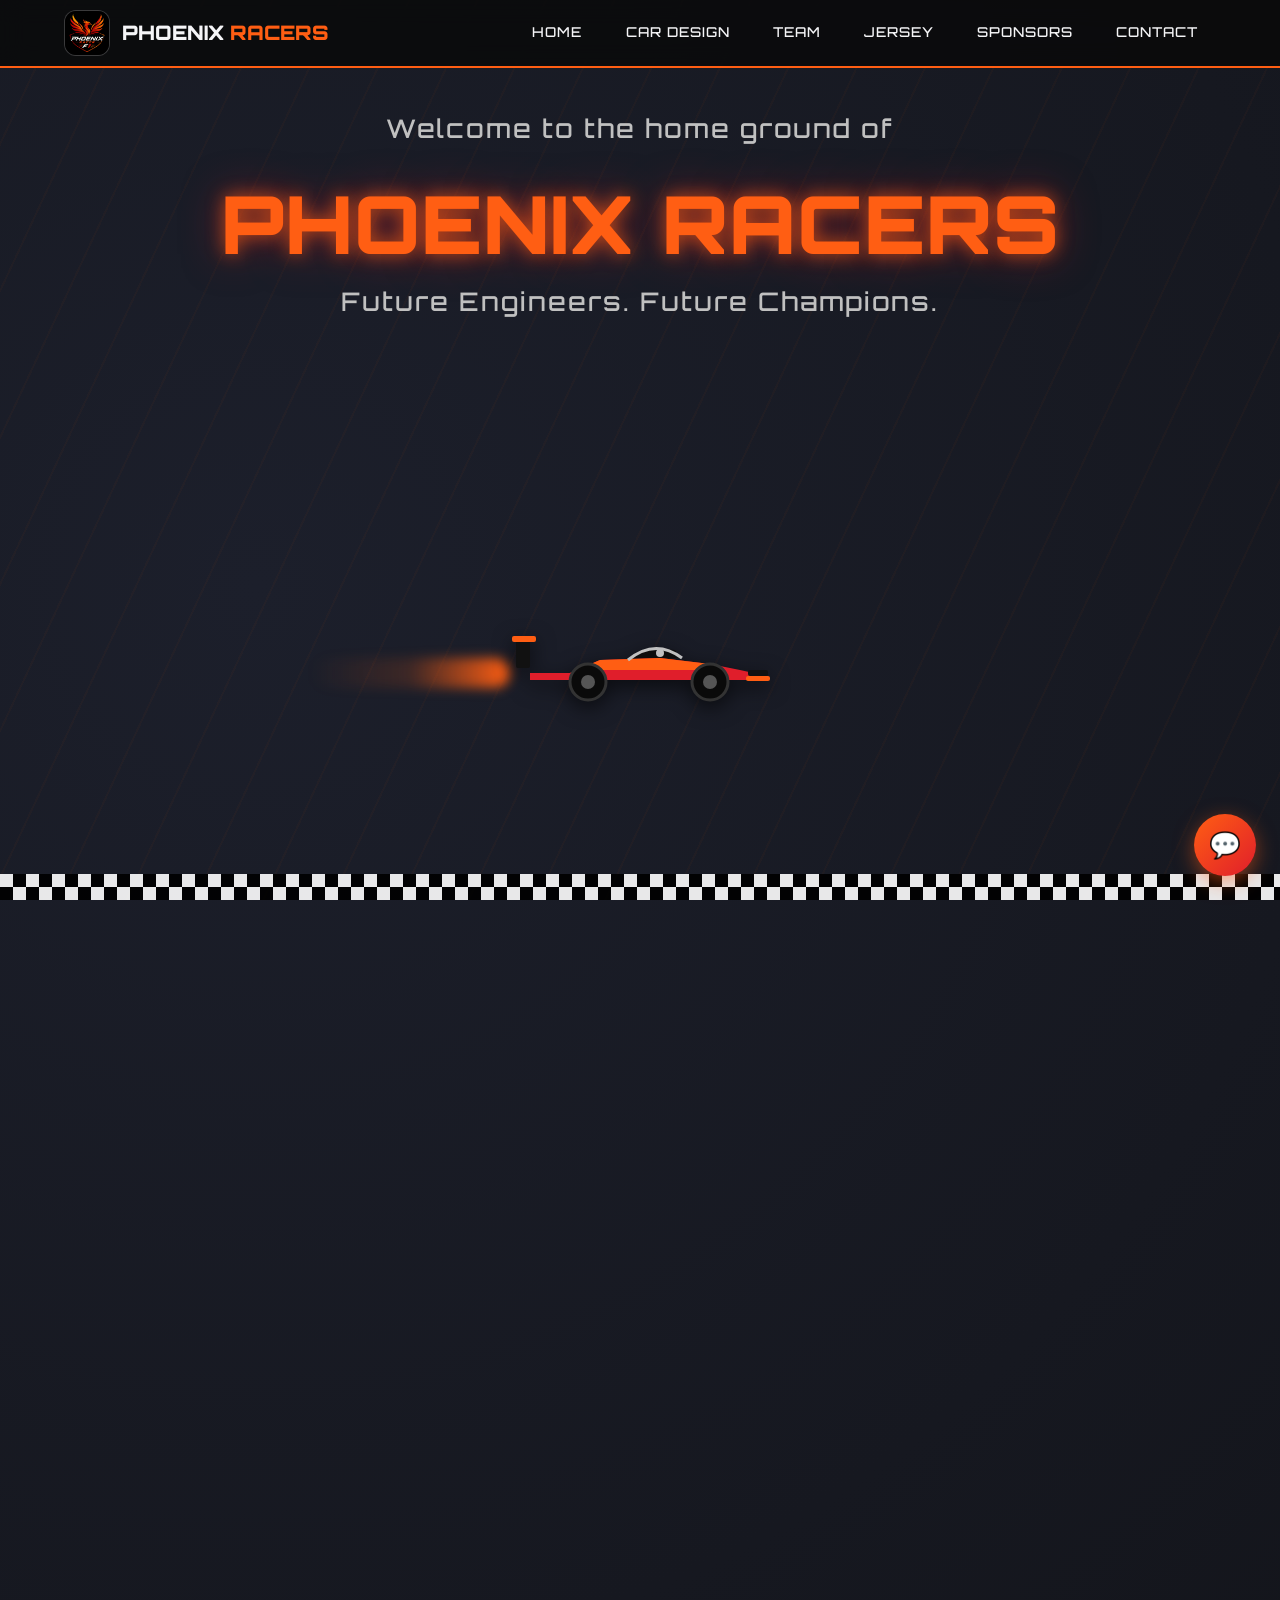
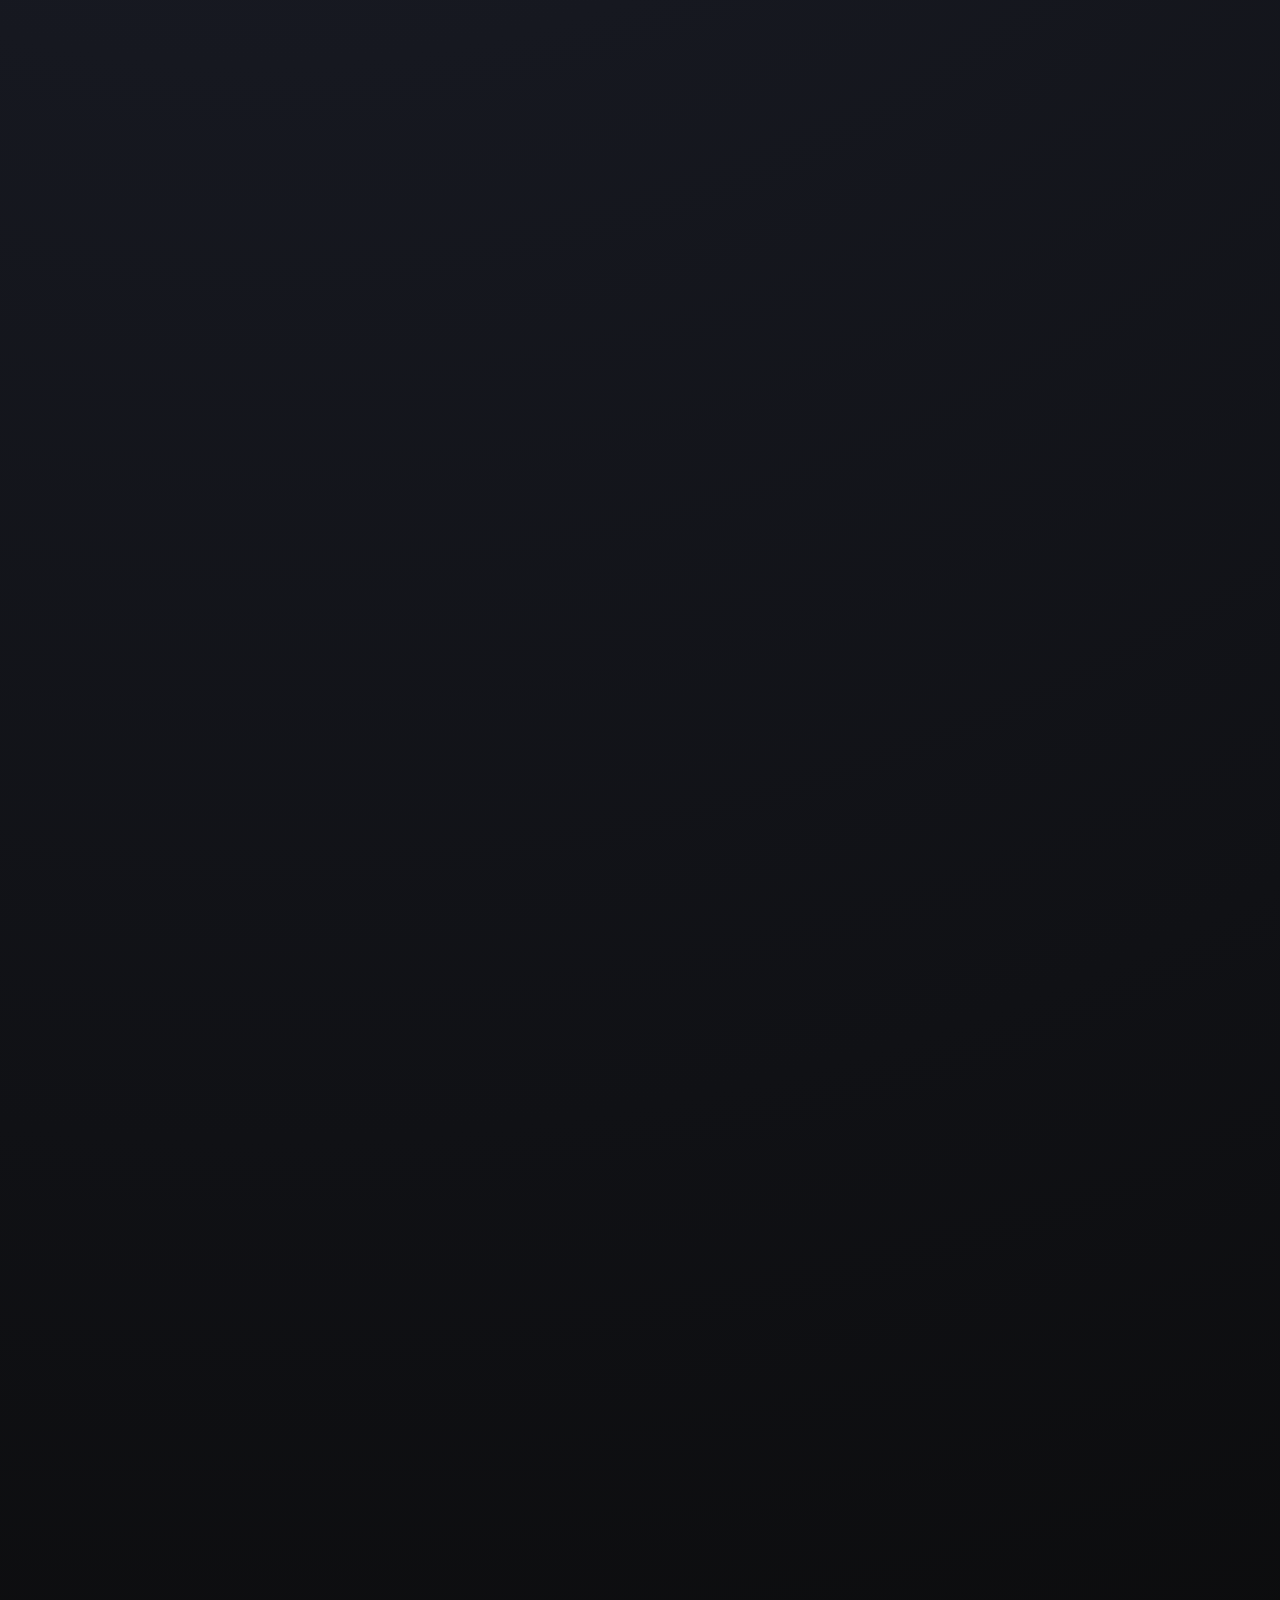
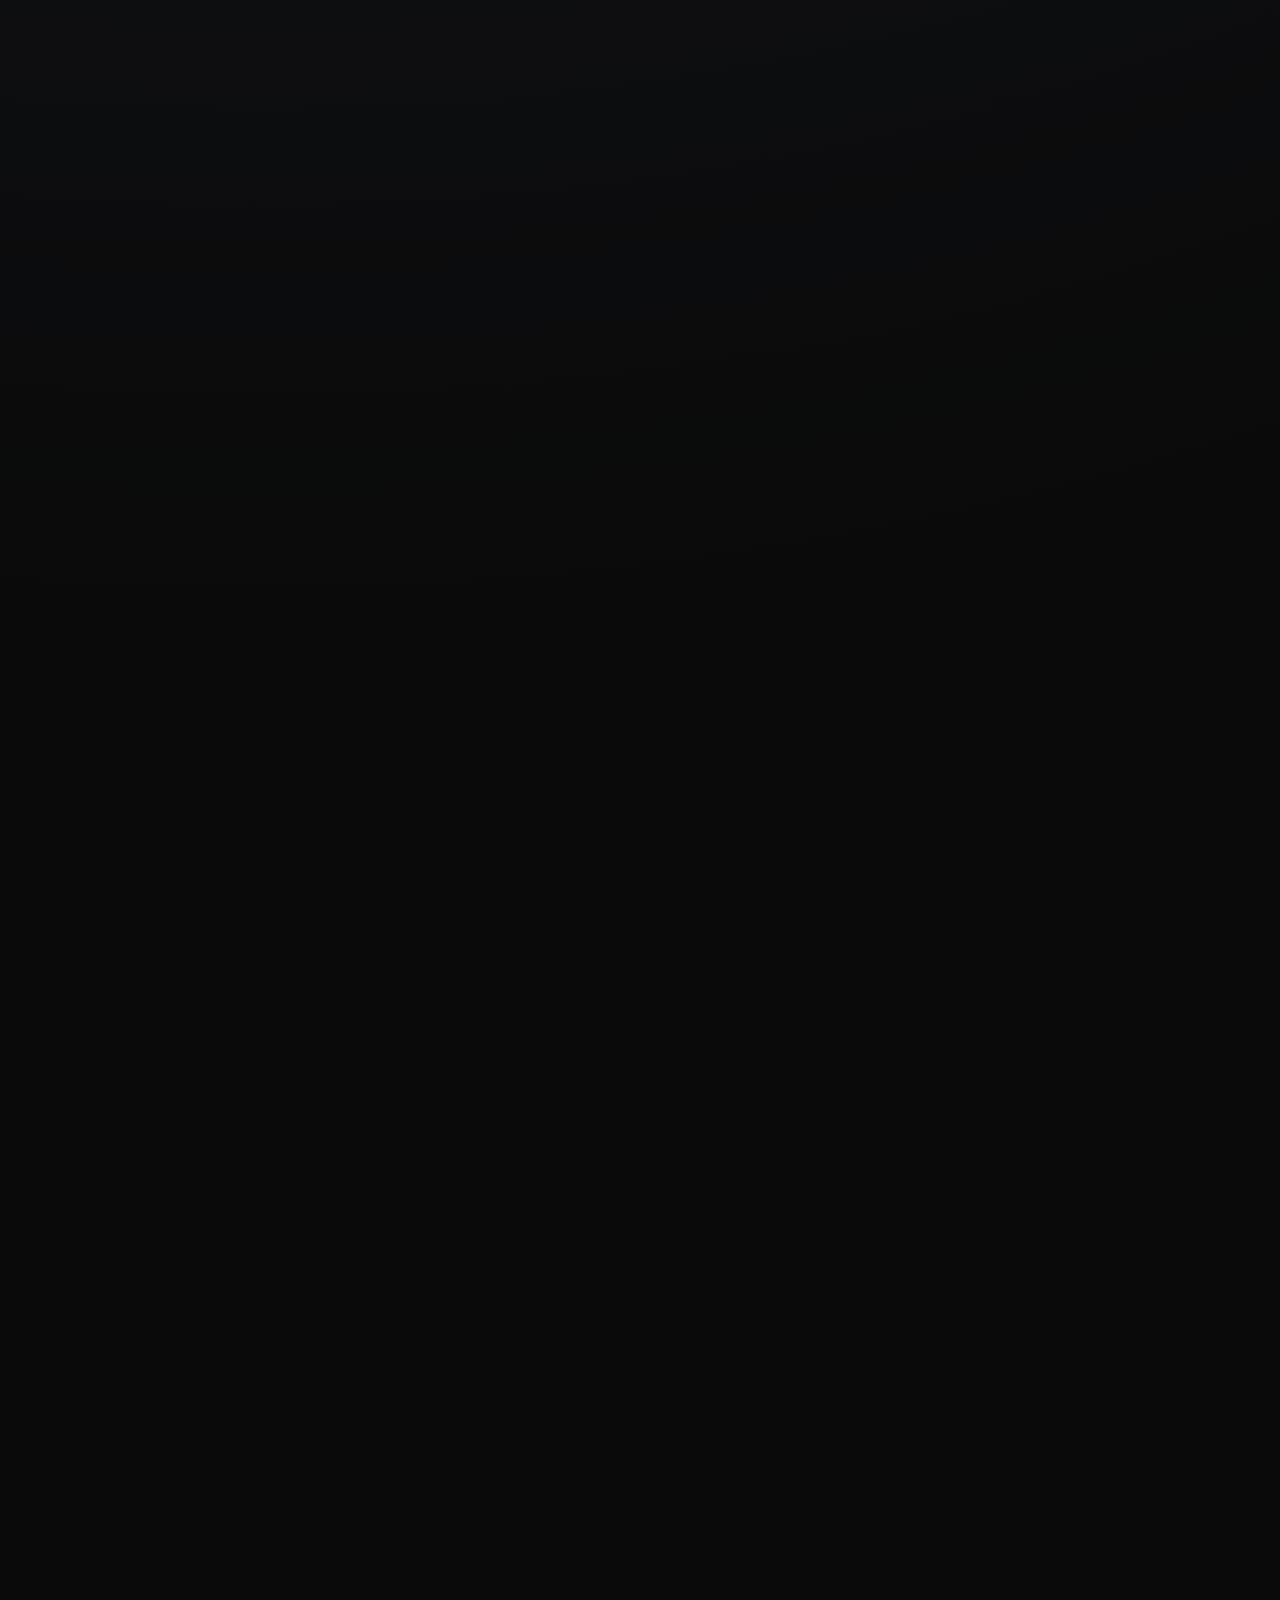
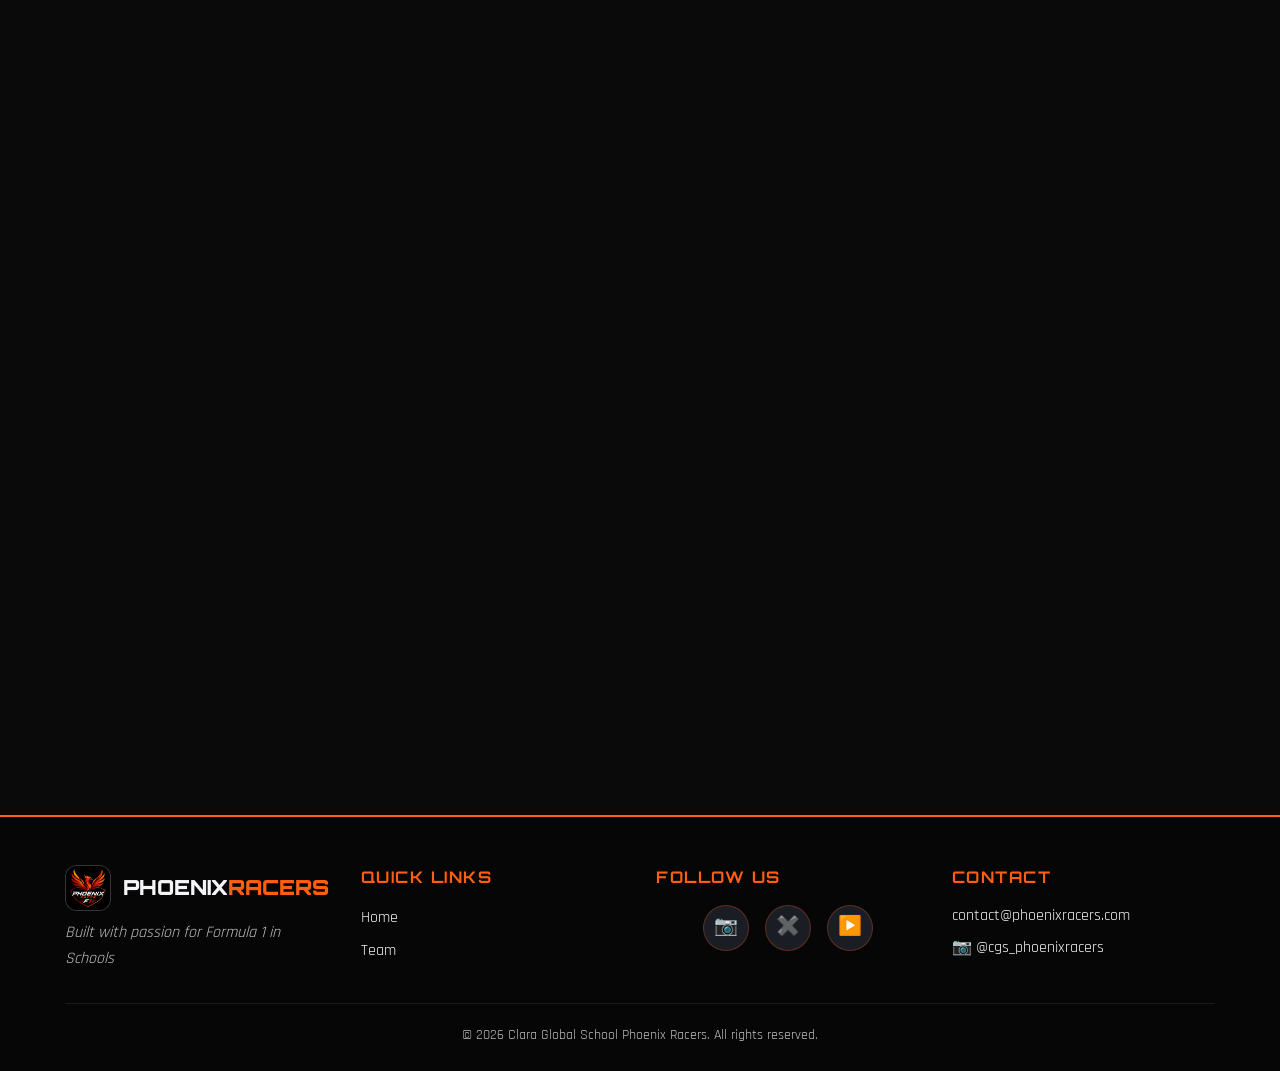
==== commit 7ff4ecf5: "car images and alignment" ====
--- a/index.html
+++ b/index.html
@@ -120,20 +120,16 @@
           <div class="carousel-track" id="carousel-track">
             <!-- Slides -->
             <figure class="slide">
-              <div class="slide-img" style="--c1:#ff5e13;--c2:#111">Front View</div>
+              <div class="slide-img" style="--c1:#ff5e13;--c2:#111"><img src="frontop.png" alt="Front view of the Phoenix Racers car"></div>
               <figcaption>Front View</figcaption>
             </figure>
             <figure class="slide">
-              <div class="slide-img" style="--c1:#e01e2b;--c2:#111"><img src="car.png" alt="Side view of the Phoenix Racers car"></div>
+              <div class="slide-img" style="--c1:#e01e2b;--c2:#111"><img src="side.png" alt="Side view of the Phoenix Racers car"></div>
               <figcaption>Side View</figcaption>
             </figure>
             <figure class="slide">
-              <div class="slide-img" style="--c1:#ff8c42;--c2:#111">Aerodynamic Features</div>
-              <figcaption>Aerodynamic Features</figcaption>
-            </figure>
-            <figure class="slide">
-              <div class="slide-img" style="--c1:#ffb400;--c2:#111"><img src="car.png" alt="Prototype Model"></div>
-              <figcaption>Prototype Model</figcaption>
+              <div class="slide-img" style="--c1:#ff8c42;--c2:#111"><img src="top.png" alt="Top view of the Phoenix Racers car"></div>
+              <figcaption>Top View</figcaption>
             </figure>
           </div>
 
@@ -244,18 +240,6 @@
           <div class="jersey-image">
             <img src="jersey.png" alt="Phoenix Racers jersey" />
           </div>
-          <div class="jersey-details">
-            <p>
-              The Phoenix Racers jersey features our signature red and orange
-              gradient with bold black accents. Made from lightweight,
-              breathable fabric, it keeps the team cool during workshop sessions
-              and events while proudly displaying our sponsors' logos.
-            </p>
-            <p>
-              Want one? Contact the team for sizing and ordering information —
-              we provide jerseys for team members and supporters.
-            </p>
-          </div>
         </div>
       </div>
     </section>
@@ -265,10 +249,11 @@
       <div class="section-inner">
         <h2 class="section-title">Our <span class="text-accent">Sponsors</span></h2>
         <p class="sponsor-message">
-          Partner with Phoenix Racers and support the next generation of
-          innovators, engineers, and leaders.
+          Partner with Phoenix Racers and support the next generation of innovators, engineers, and leaders.
         </p>
-
+        <div class="sponsor-contact">
+          <a href="mailto:darshaskand@gmail.com?subject=Sponsorship" class="btn btn-primary">Become a Sponsor</a>
+        </div><br>
         <div class="sponsor-grid">
           <div class="sponsor-right">
             <div class="sponsor-tier gold">
@@ -293,16 +278,6 @@
                 <div class="sponsor-logo">Your Logo</div>
               </div>
             </div>
-          </div>
-        </div>
-
-        <div class="sponsor-contact">
-          <a href="mailto:darshaskand@gmail.com?subject=Sponsorship" class="btn btn-primary">Become a Sponsor</a>
-          <p class="contact-email">📧 contact@phoenixracers.com</p>
-          <div class="social-icons" aria-label="Social media links">
-            <!--<a href="#" class="social" aria-label="Instagram">📷</a>
-            <a href="#" class="social" aria-label="X (Twitter)">✖️</a>-->
-            <a href="#" class="social" aria-label="YouTube">▶️</a>
           </div>
         </div>
       </div>
--- a/style.css
+++ b/style.css
@@ -553,14 +553,18 @@
 }
 .slide figcaption {
   position: absolute;
-  bottom: 0;
+  top: 0;
+  left: 0;
   width: 100%;
   padding: 0.9rem;
-  background: linear-gradient(transparent, rgba(0,0,0,0.85));
+  z-index: 2;
+  background: linear-gradient(rgba(0,0,0,0.8), transparent);
+  color: var(--white);
   font-family: var(--font-display);
   text-transform: uppercase;
   letter-spacing: 2px;
   text-align: center;
+  text-shadow: 0 2px 10px rgba(0,0,0,0.8);
 }
 .carousel-btn {
   position: absolute;
@@ -686,29 +690,18 @@
 /* ---------- Sponsors ---------- */
 .sponsor-message {
   max-width: 700px;
-  margin: 0 auto 3rem;
+  margin: 0 auto 0.75rem;
   text-align: center;
   font-size: 1.25rem;
   color: #d7d7db;
   font-style: italic;
 }
 .sponsor-grid {
-  display: grid;
-  /* constrain and center the sponsors area so logos sit in the middle */
-  grid-template-columns: 1fr; /* single column by default */
-  gap: 2.5rem;
-  align-items: start;
-  margin: 0 auto 2rem;
-  max-width: 1100px;
-}
-
-@media (min-width: 920px) {
-  .sponsor-grid {
-    grid-template-columns: 1fr 1fr; /* spread into two columns on wide screens */
-    /* nudge the whole sponsors block slightly to the right for a right-center alignment */
-    transform: translateX(6%);
-  }
-}
+  display: block;
+  margin: 0 auto 0.5rem;
+  max-width: 1200px;
+}
+
 .sponsor-left,
 .sponsor-right {
   display: flex;
@@ -719,28 +712,46 @@
 /* center sponsor content (logos) in the middle of the sponsors section */
 .sponsor-right {
   align-items: center;
+  width: 100%;
+}
+
+@media (min-width: 1024px) {
+  .sponsor-right {
+    display: grid;
+    grid-template-columns: repeat(3, minmax(0, 1fr));
+    align-items: start;
+    gap: 2rem;
+  }
+
+  .sponsor-tier {
+    max-width: none;
+    width: 100%;
+  }
 }
 
 /* Center the sponsors section vertically in the viewport */
 .sponsors .section-inner {
-  min-height: calc(100vh - var(--nav-h));
+  min-height: auto;
   display: flex;
   flex-direction: column;
-  /* space-between so the sponsor-contact can sit at the bottom */
-  justify-content: space-between;
-  gap: 1.25rem;
+  justify-content: flex-start;
+  gap: 0.75rem;
 }
 
 @media (max-width: 820px) {
   .sponsors .section-inner {
     min-height: auto;
-    padding-top: 3.5rem;
-    padding-bottom: 3.5rem;
+    padding-top: 2rem;
+    padding-bottom: 2rem;
   }
 }
 
 /* center the contact block horizontally when it's pinned to bottom */
-.sponsor-contact { align-self: center; }
+.sponsor-contact {
+  align-self: center;
+  margin-top: 0;
+  margin-bottom: 0.25rem;
+}
 .sponsor-jersey {
   display: flex;
   flex-direction: column;
@@ -788,6 +799,8 @@
 }
 .sponsor-tier {
   margin-bottom: 1.8rem;
+  border: none;
+  box-shadow: none;
 }
 .sponsor-tier:last-child {
   margin-bottom: 0;
@@ -836,7 +849,13 @@
   border-color: var(--orange);
   box-shadow: var(--shadow);
 }
-.sponsor-contact { text-align: center; margin-top: 3rem; }
+.sponsor-contact {
+  text-align: center;
+  margin-top: 0;
+  margin-bottom: 0.25rem;
+  border: none;
+  box-shadow: none;
+}
 .contact-email { margin: 1rem 0; color: var(--silver); font-size: 1.1rem; }
 .social-icons { display: flex; gap: 1rem; justify-content: center; }
 .social {
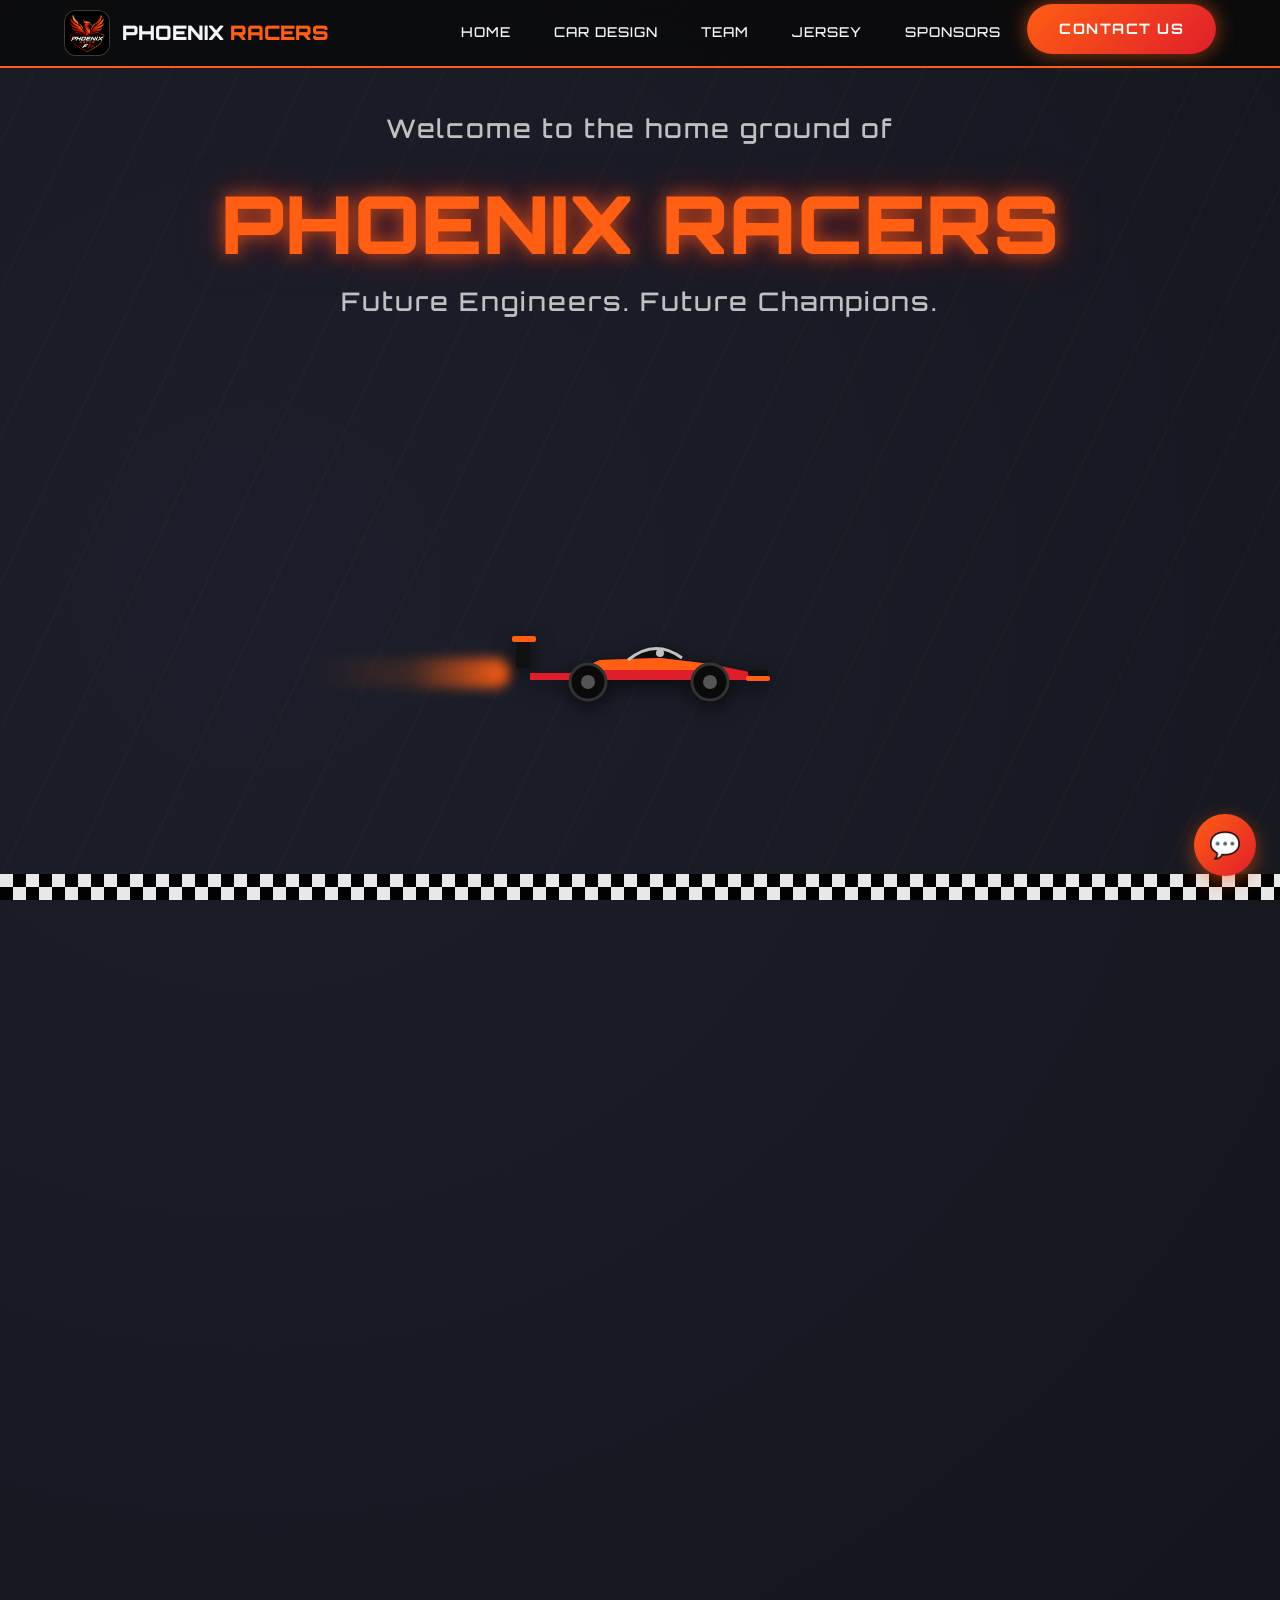
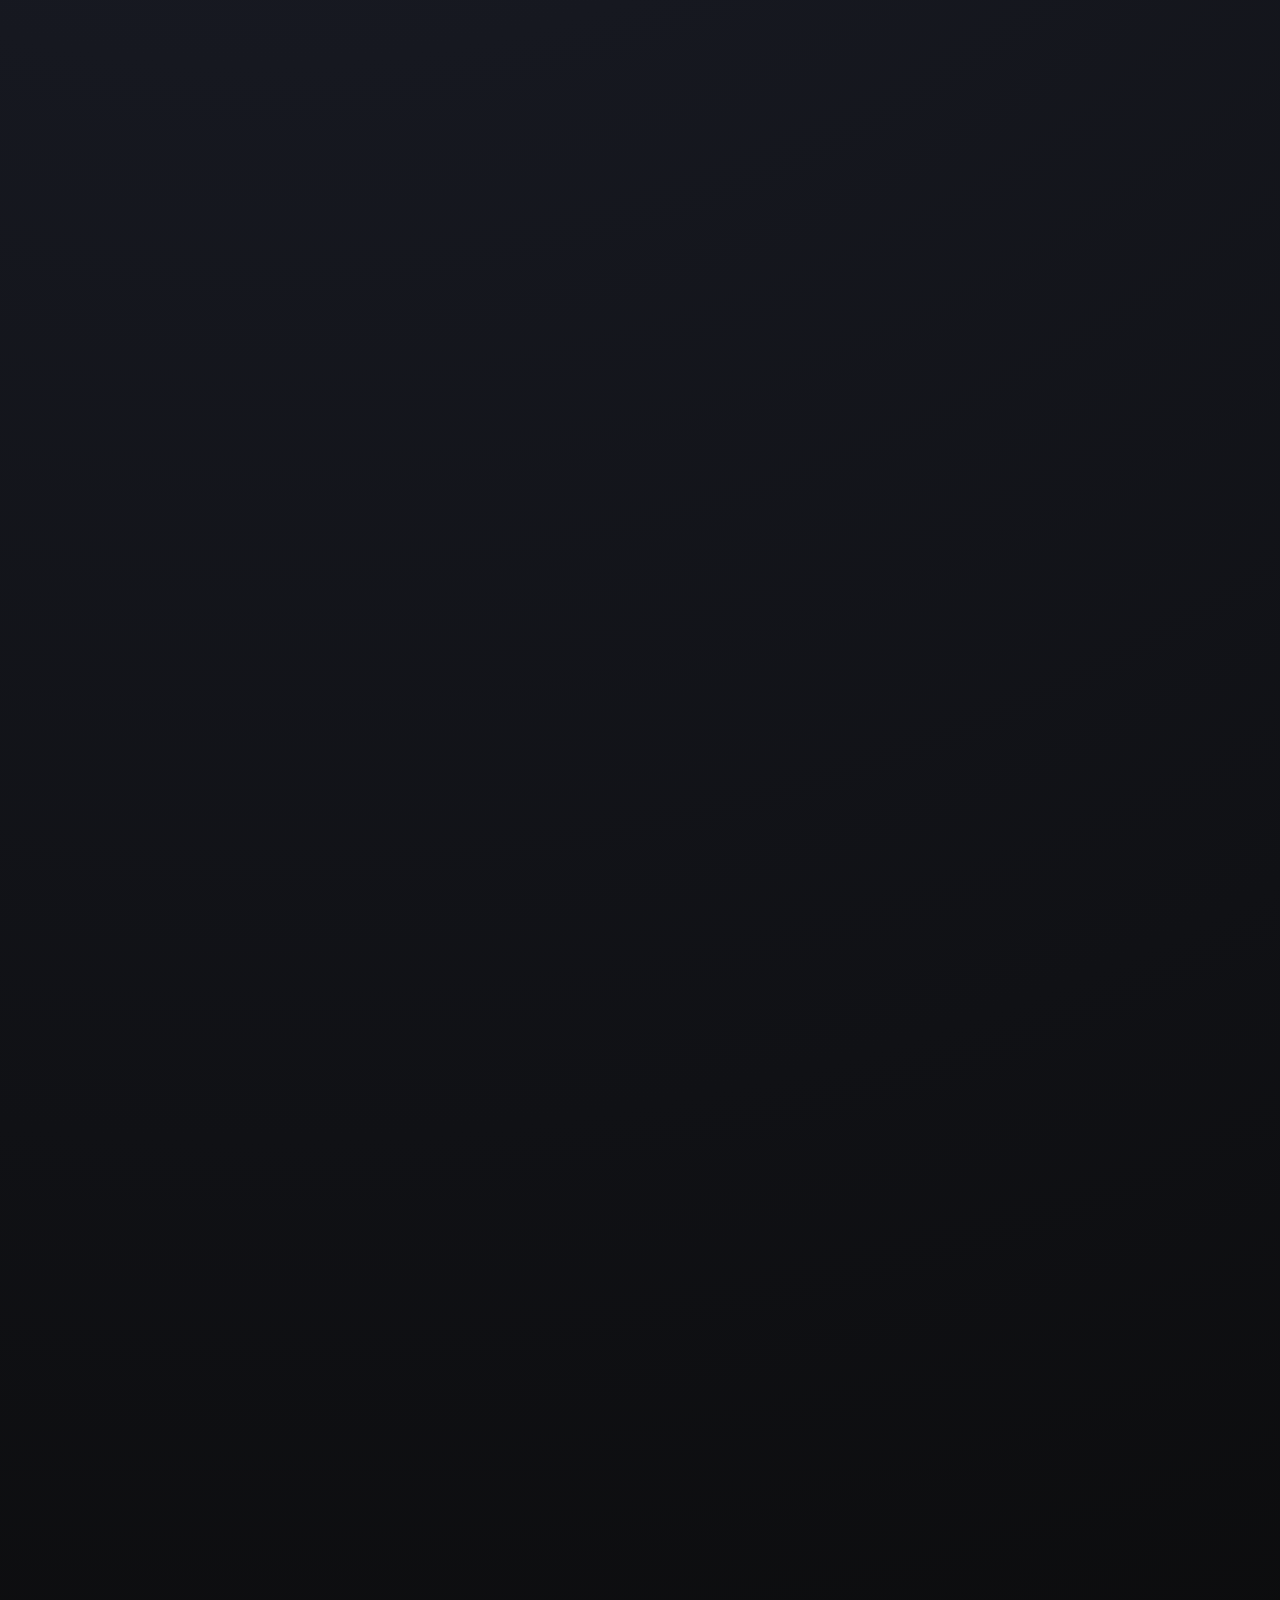
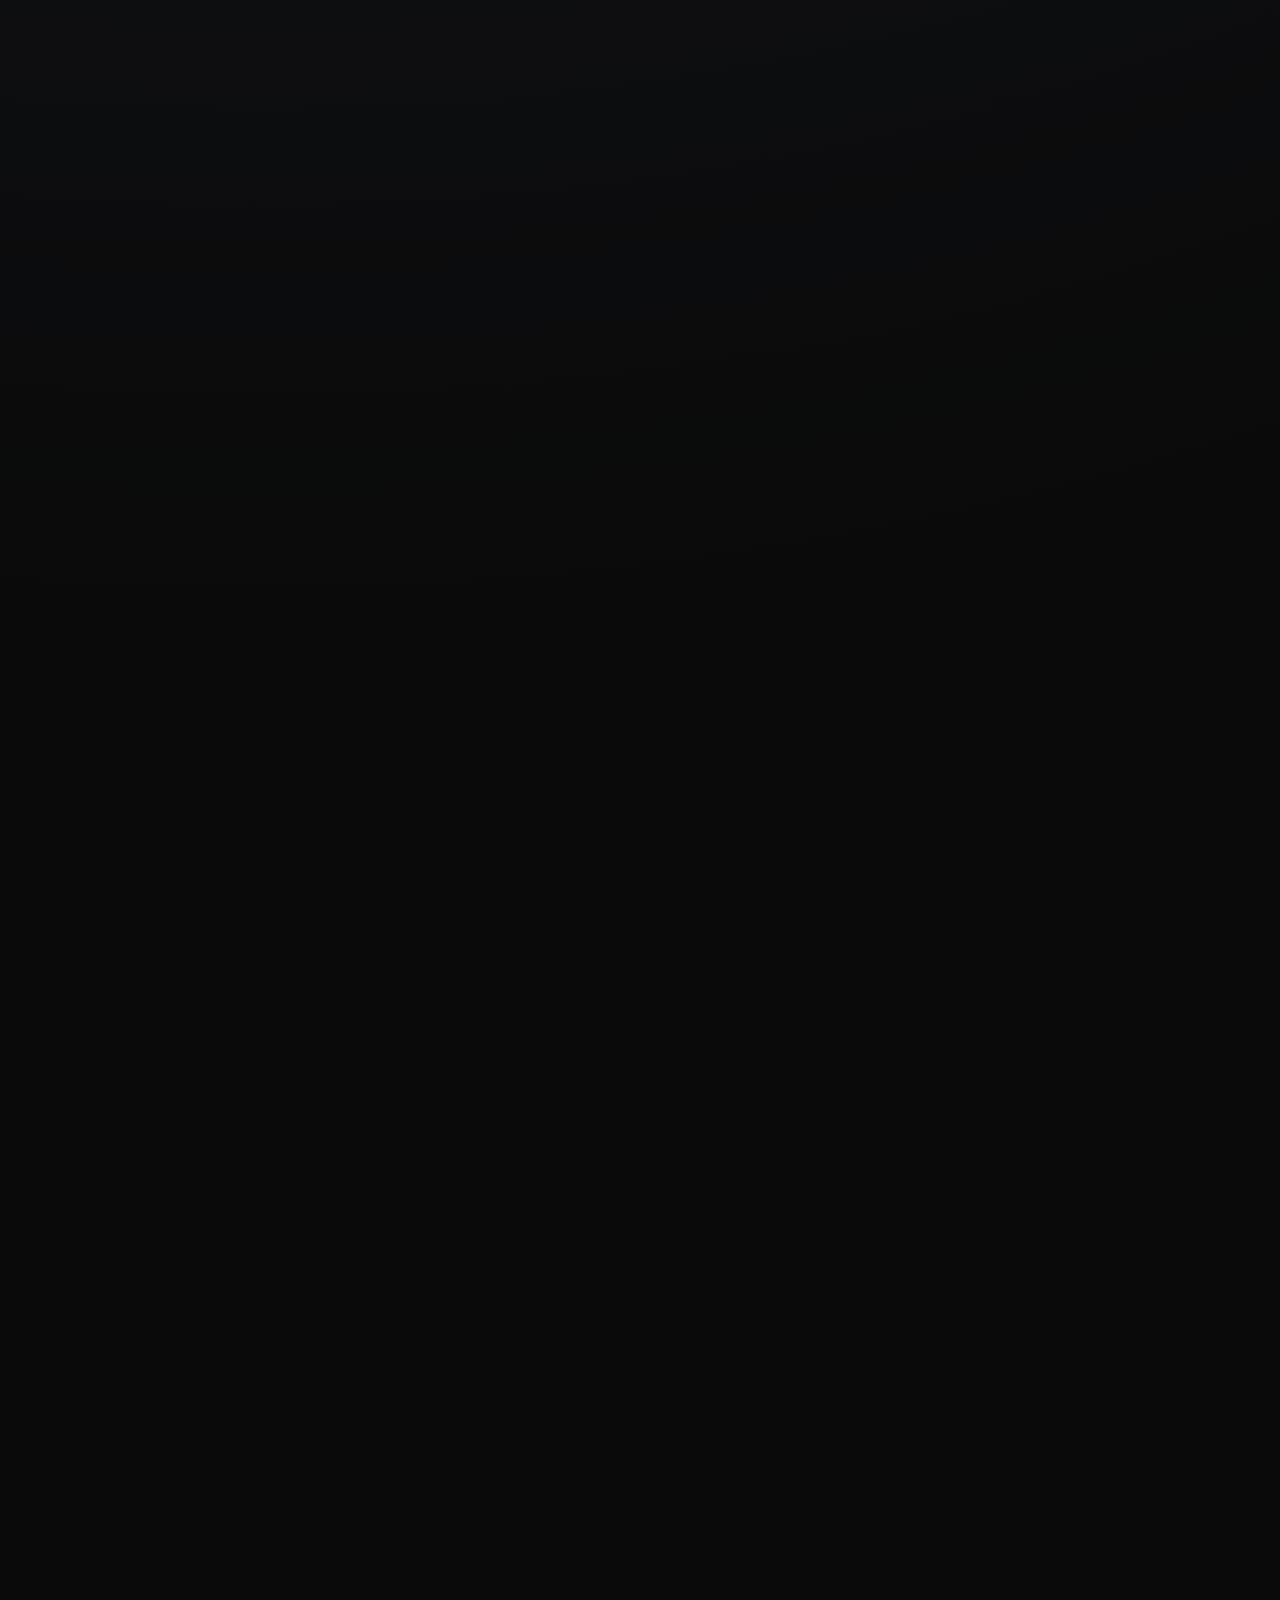
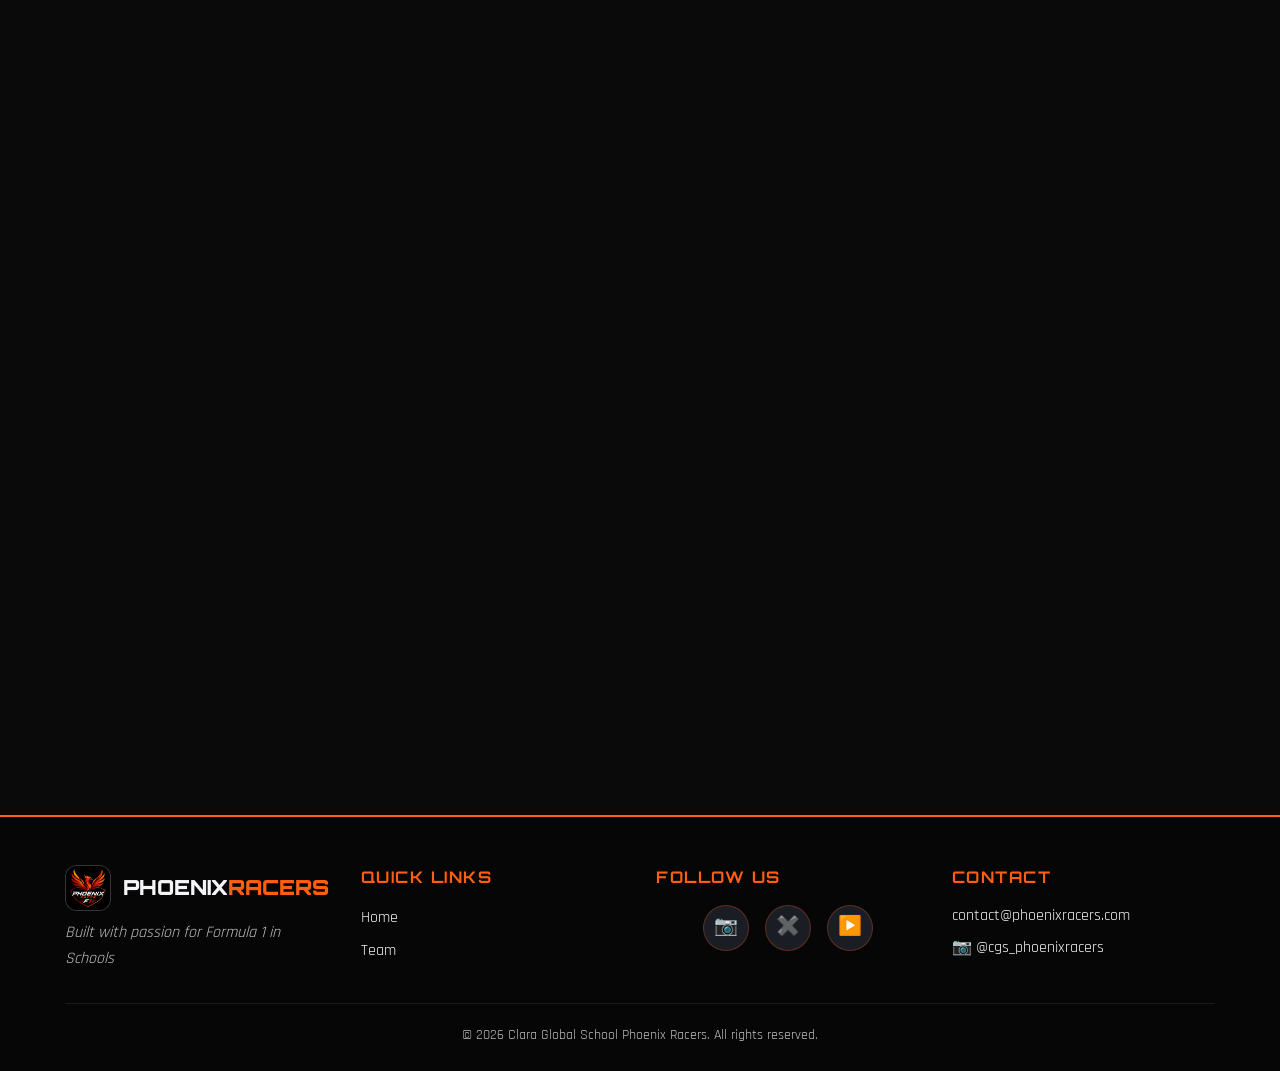
==== commit f1447829: "changes" ====
--- a/index.html
+++ b/index.html
@@ -34,7 +34,7 @@
         <li><a href="#team" class="nav-link">Team</a></li>
         <li><a href="#jersey" class="nav-link">Jersey</a></li>
         <li><a href="#sponsors" class="nav-link">Sponsors</a></li>
-        <li><a href="#contact" class="nav-link">Contact</a></li>
+        <li><a href="#contact-us" class="btn btn-primary nav-contact">Contact Us</a></li>
       </ul>
     </nav>
   </header>
@@ -120,7 +120,7 @@
           <div class="carousel-track" id="carousel-track">
             <!-- Slides -->
             <figure class="slide">
-              <div class="slide-img" style="--c1:#ff5e13;--c2:#111"><img src="frontop.png" alt="Front view of the Phoenix Racers car"></div>
+              <div class="slide-img" style="--c1:#ff5e13;--c2:#111"><img src="front.png" alt="Front view of the Phoenix Racers car"></div>
               <figcaption>Front View</figcaption>
             </figure>
             <figure class="slide">
@@ -131,6 +131,10 @@
               <div class="slide-img" style="--c1:#ff8c42;--c2:#111"><img src="top.png" alt="Top view of the Phoenix Racers car"></div>
               <figcaption>Top View</figcaption>
             </figure>
+            <figure class="slide">
+              <div class="slide-img" style="--c1:#ff8c42;--c2:#34383f"><img src="3d.png" alt="3D CAD view of the Phoenix Racers car"></div>
+              <figcaption>3D View</figcaption>
+            </figure>
           </div>
 
           <button class="carousel-btn prev" id="prev-btn" aria-label="Previous image">&#10094;</button>
@@ -149,7 +153,7 @@
 
         <div class="team-grid">
           <!-- Card -->
-          <article class="team-card" tabindex="0">
+          <article class="team-card" tabindex="0" data-speech="Ryan Hirekerur is our team manager, who coordinates activities and keeps the team organized.">
             <div class="card-inner">
               <div class="card-front">
                 <div class="avatar"><img src="team/ryan.jpg" alt="Ryan Hirekerur"></div>
@@ -162,7 +166,7 @@
             </div>
           </article>
 
-          <article class="team-card" tabindex="0">
+          <article class="team-card" tabindex="0" data-speech="Darsh Askand is our design engineer, who creates innovative and aerodynamic car concepts.">
             <div class="card-inner">
               <div class="card-front">
                 <div class="avatar"><img src="team/darsh.jpg" alt="Darsh Askand"></div>
@@ -175,7 +179,7 @@
             </div>
           </article>
 
-          <article class="team-card" tabindex="0">
+          <article class="team-card" tabindex="0" data-speech="Rayansh Singh is our manufacturing engineer, who supports construction and testing of the car.">
             <div class="card-inner">
               <div class="card-front">
                 <div class="avatar"><img src="team/rayansh.jpg" alt="Rayansh Singh"></div>
@@ -188,7 +192,7 @@
             </div>
           </article>
 
-          <article class="team-card" tabindex="0">
+          <article class="team-card" tabindex="0" data-speech="Sukrit Nigam is our graphics designer, who develops team branding and presentations.">
             <div class="card-inner">
               <div class="card-front">
                 <div class="avatar"><img src="team/sukrit.jpg" alt="Sukrit Nigam"></div>
@@ -201,7 +205,7 @@
             </div>
           </article>
 
-          <article class="team-card" tabindex="0">
+          <article class="team-card" tabindex="0" data-speech="Pranav Deokar is our sponsorship manager, who builds partnerships and sponsor relationships.">
             <div class="card-inner">
               <div class="card-front">
                 <div class="avatar"><img src="team/pranav.jpg" alt="Pranav Deokar"></div>
@@ -214,7 +218,7 @@
             </div>
           </article>
 
-          <article class="team-card" tabindex="0">
+          <article class="team-card" tabindex="0" data-speech="Varad Kodre is our marketing manager, who promotes the team and manages communications.">
             <div class="card-inner">
               <div class="card-front">
                 <div class="avatar"><img src="team/varad.jpg" alt="Varad Kodre"></div>
@@ -284,7 +288,7 @@
     </section>
 
     <!-- ===================== CONTACT ===================== -->
-    <section id="contact" class="contact reveal" aria-label="Contact us">
+    <section id="contact-us" class="contact reveal" aria-label="Contact us">
       <div class="section-inner">
         <h2 class="section-title">Get in <span class="text-accent">Touch</span></h2>
         <p class="section-sub">Questions, sponsorship, or press? Send us a message.</p>
--- a/style.css
+++ b/style.css
@@ -953,27 +953,6 @@
 .form-submit.loading .btn-spinner { display: inline-block; }
 @keyframes spin { to { transform: rotate(360deg); } }
 
-.form-status {
-  font-weight: 600;
-  padding: 0.6rem 0;
-}
-.form-status-error { color: #ff6b73; }
-
-/* Success confirmation */
-.form-success {
-  text-align: center;
-  padding: 1rem;
-  animation: fadeUp 0.5s ease both;
-}
-.form-success h3 { color: var(--orange); margin: 1rem 0 0.5rem; }
-.form-success p { color: var(--silver); margin-bottom: 1.5rem; }
-.success-check { width: 90px; height: 90px; }
-.check-circle {
-  stroke: var(--orange);
-  stroke-width: 3;
-  stroke-dasharray: 151;
-  stroke-dashoffset: 151;
-  animation: drawCircle 0.6s ease forwards;
 }
 .check-mark {
   stroke: var(--orange);
@@ -1118,29 +1097,6 @@
 }
 .scroll-top.show { opacity: 1; pointer-events: auto; transform: translateY(0); }
 .scroll-top:hover { transform: translateY(-4px) scale(1.1); }
-
-.autoplay-status {
-  position: fixed;
-  bottom: 90px;
-  right: 24px;
-  z-index: 950;
-  padding: 0.85rem 1rem;
-  border-radius: 999px;
-  background: rgba(10, 10, 10, 0.95);
-  color: #fff;
-  border: 1px solid rgba(255,255,255,0.12);
-  box-shadow: 0 15px 30px rgba(0,0,0,0.35);
-  font-family: var(--font-body);
-  font-size: 0.95rem;
-  opacity: 0;
-  transform: translateY(10px);
-  transition: opacity 0.3s ease, transform 0.3s ease;
-  pointer-events: none;
-}
-.autoplay-status.visible {
-  opacity: 1;
-  transform: translateY(0);
-}
 
 /* ---------- Scroll Reveal ---------- */
 .reveal {
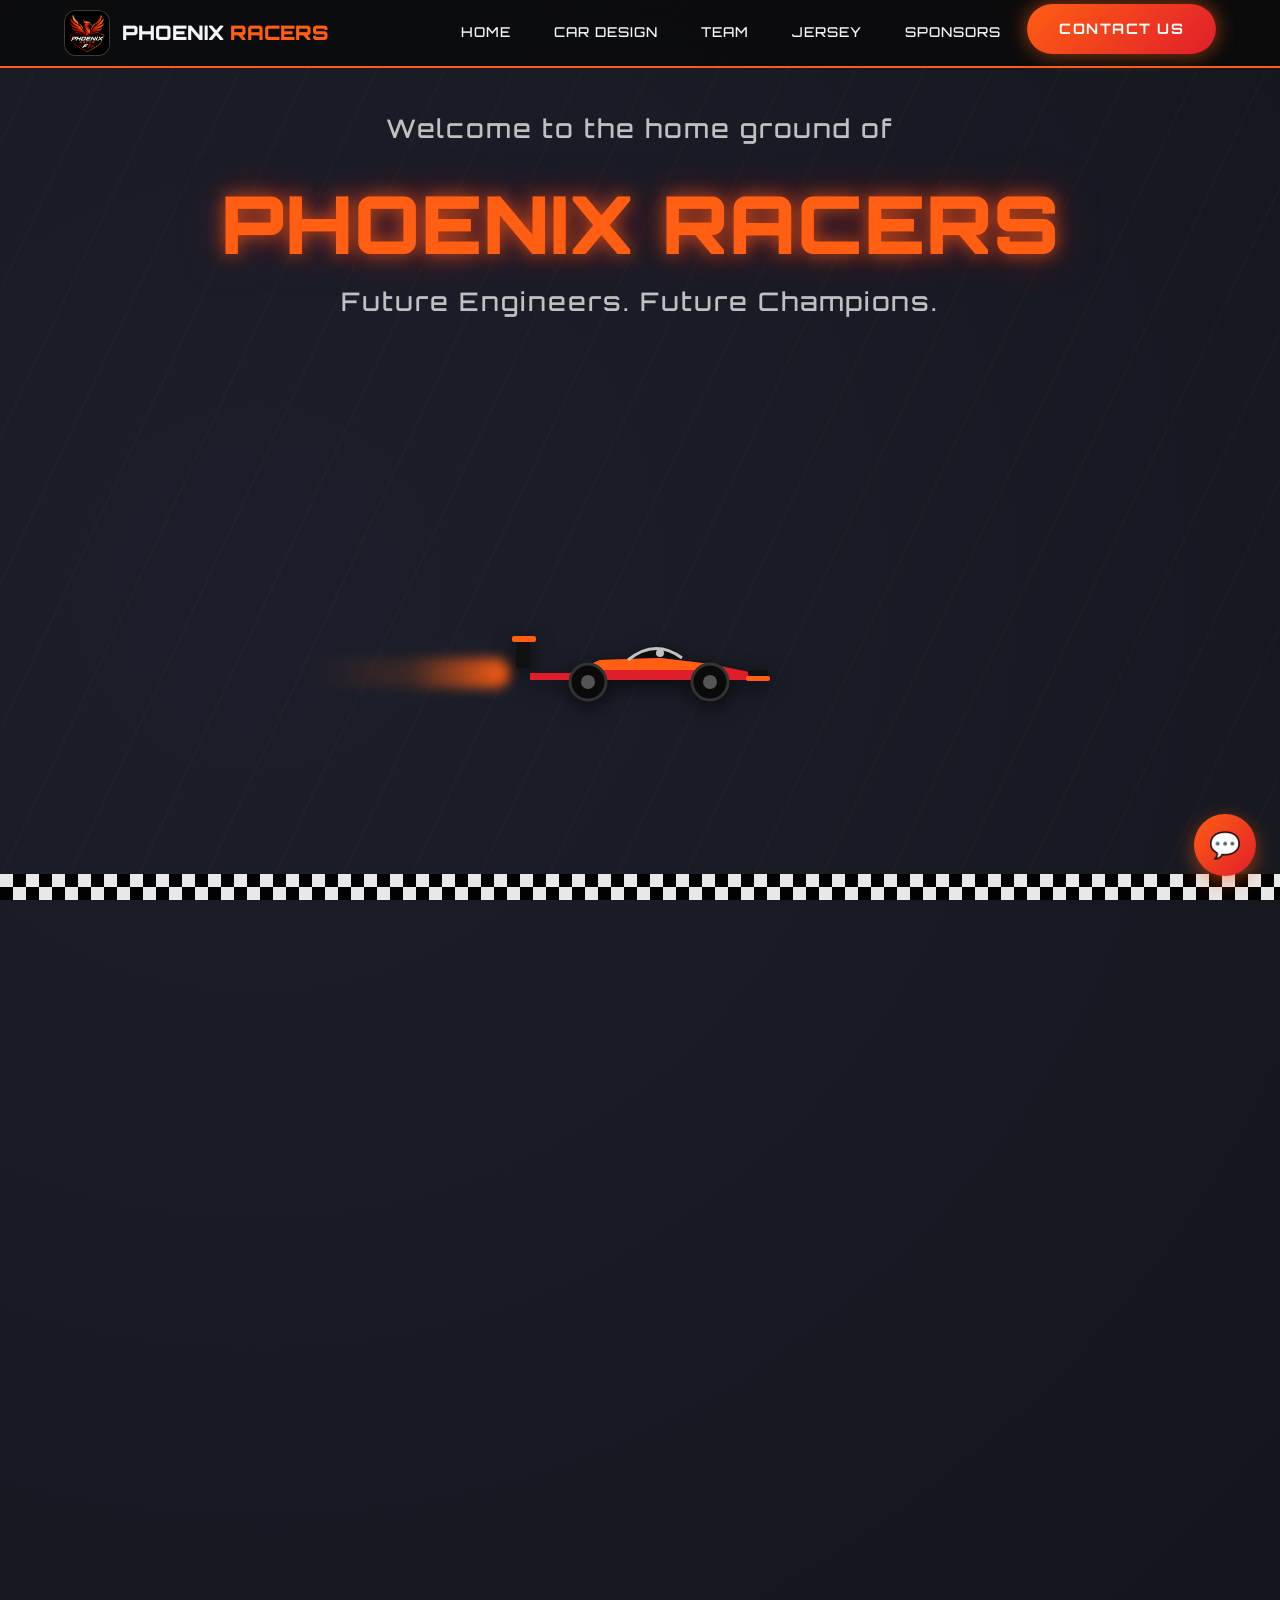
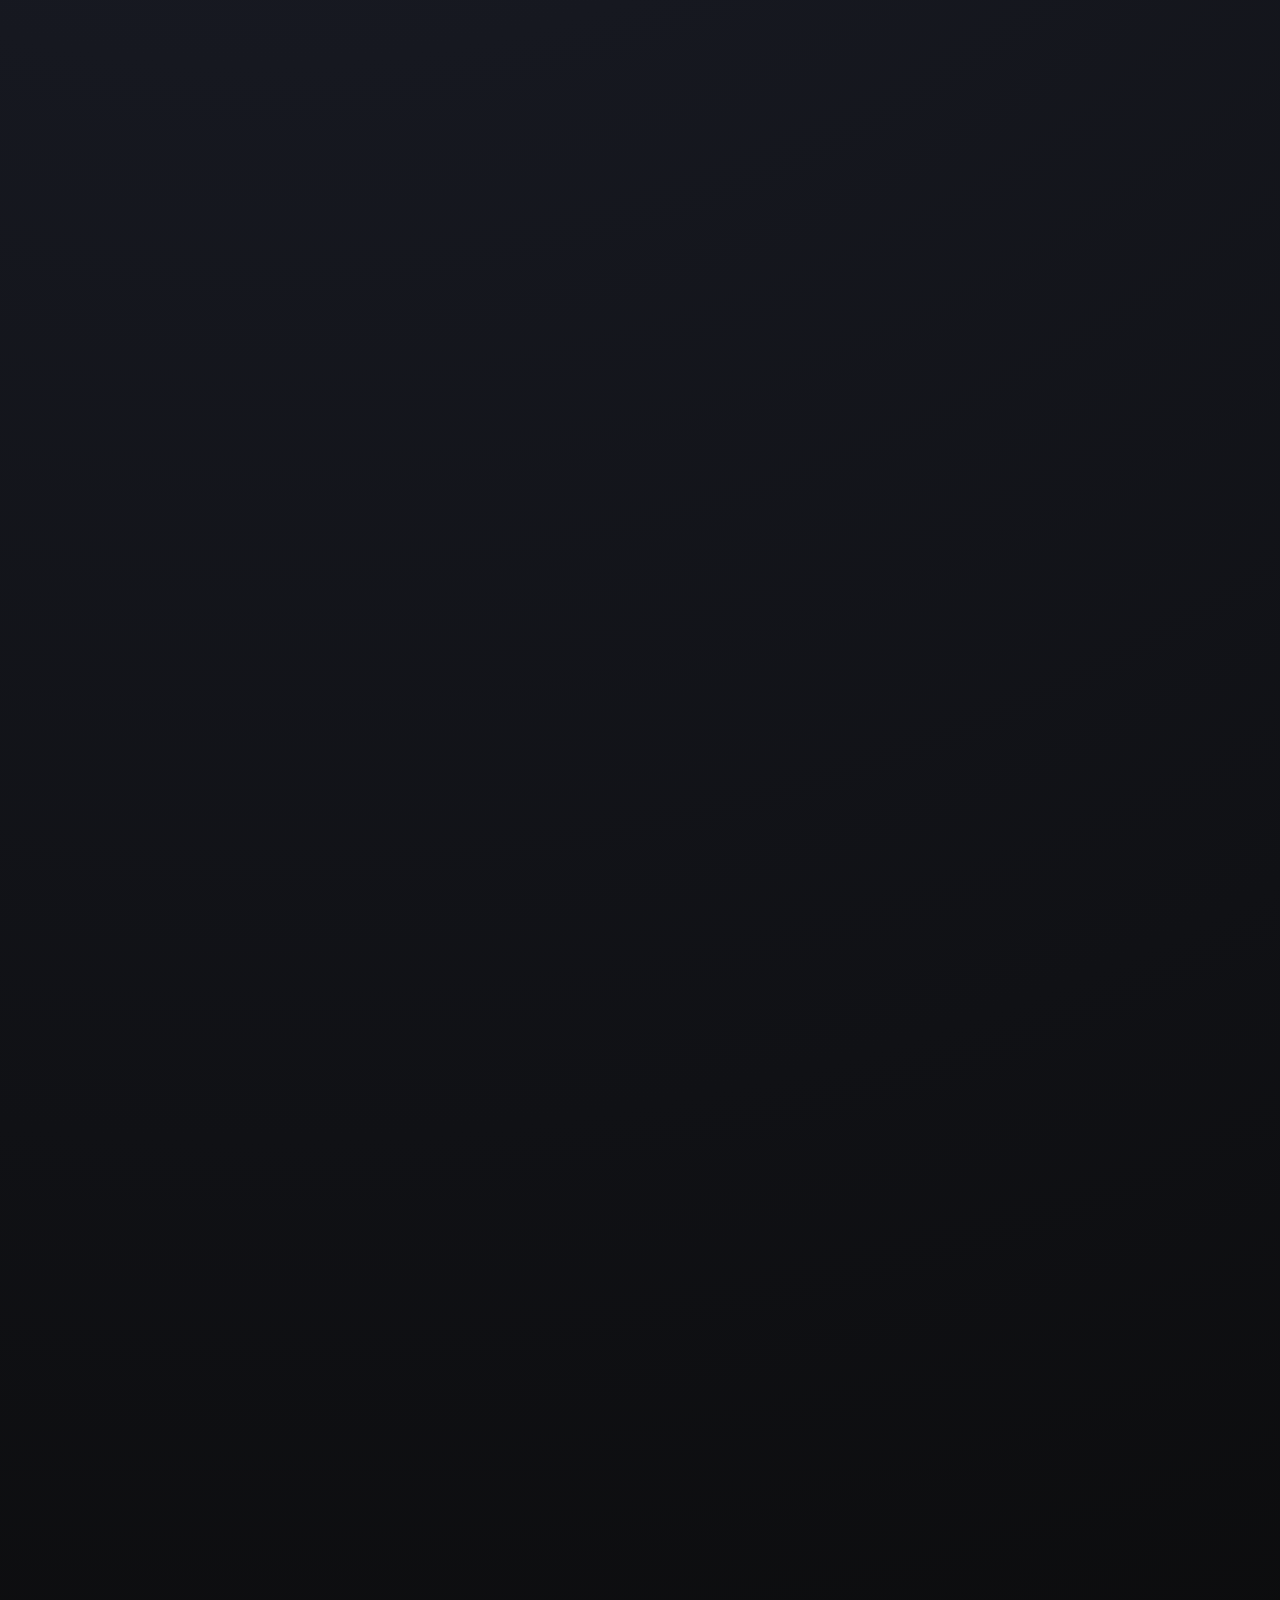
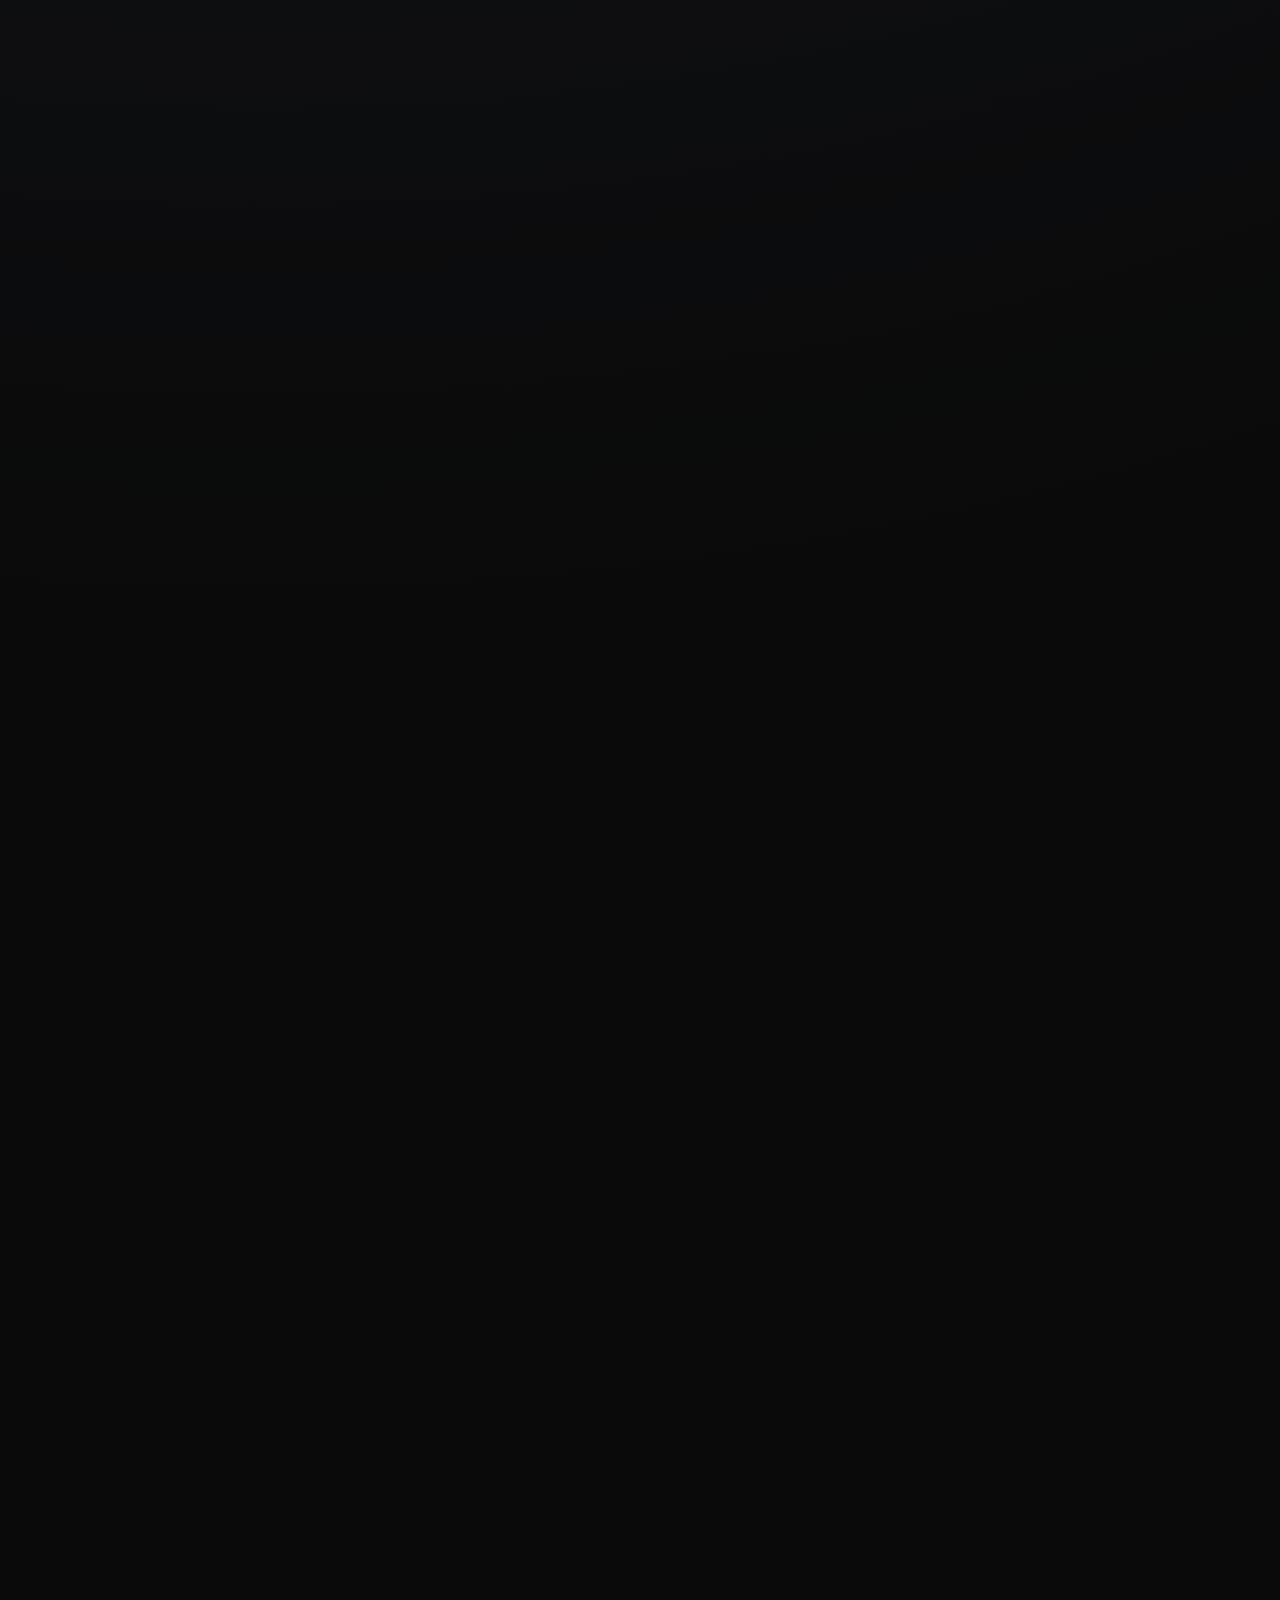
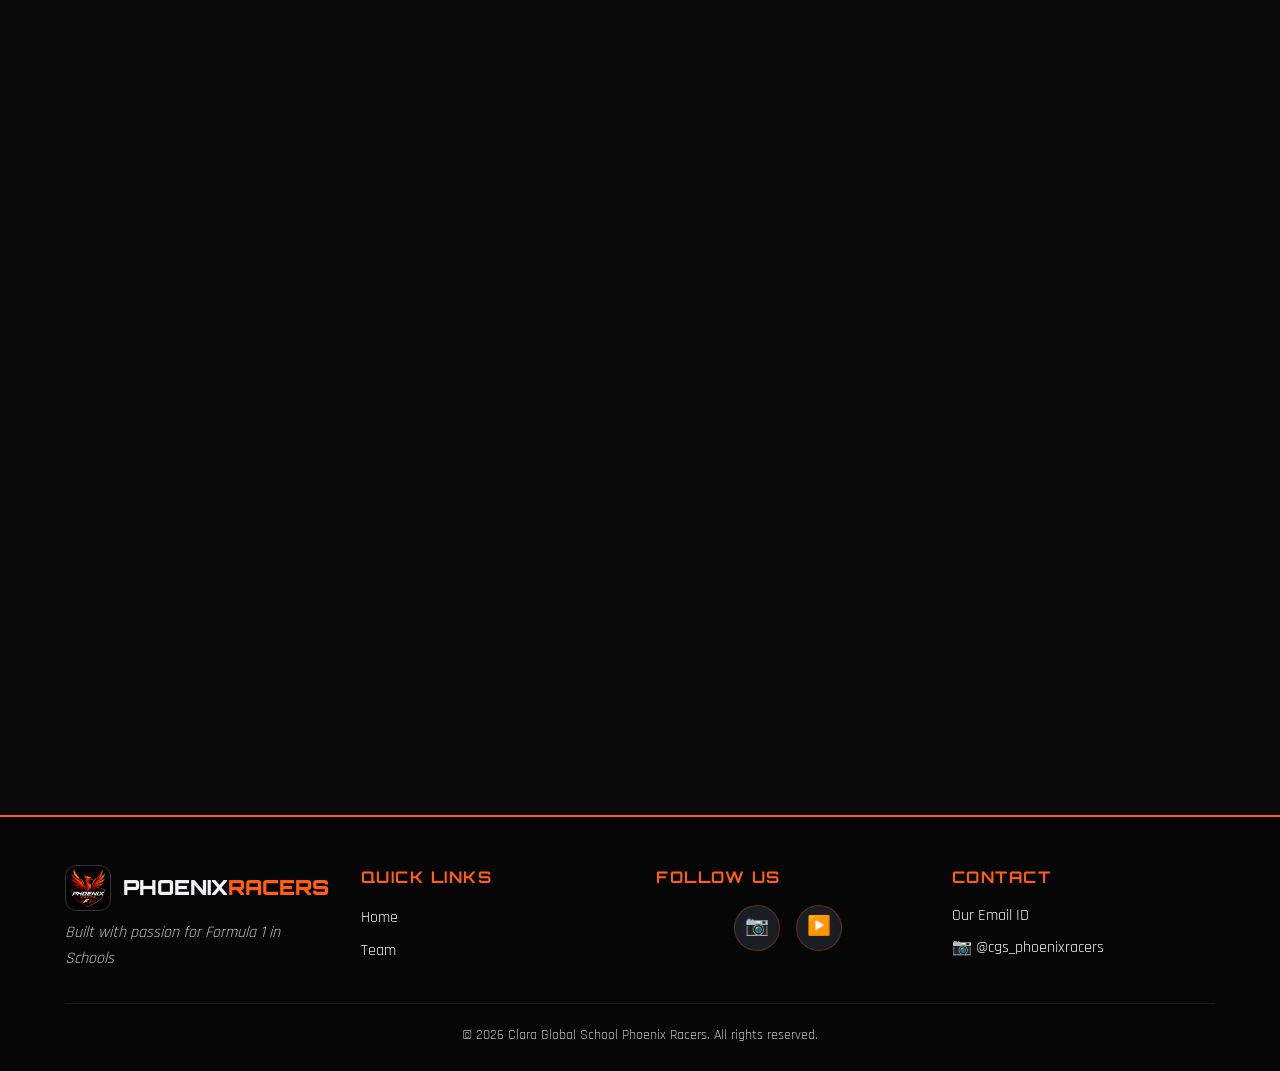
==== commit 16d27750: "necessary changes" ====
--- a/index.html
+++ b/index.html
@@ -101,7 +101,7 @@
     <section id="countdown" class="countdown reveal" aria-label="Countdown to race day">
       <div class="section-inner">
         <h2 class="section-title">Race Day <span class="text-accent">Countdown</span></h2>
-        <p class="countdown-target">31 October 2026 · 9:00 AM</p>
+        <p class="countdown-target">18 November 2026 · 9:00 AM</p>
         <div class="countdown-timer" id="countdown" role="timer" aria-live="polite">
           <div class="time-block"><span id="days" class="time-value">00</span><span class="time-label">Days</span></div>
           <div class="time-block"><span id="hours" class="time-value">00</span><span class="time-label">Hours</span></div>
@@ -296,11 +296,10 @@
         <div class="contact-grid">
           <!-- Contact Form -->
           <div class="contact-form-wrap">
-            <!-- Replace YOUR_FORM_ID with your real Formspree form ID -->
             <form
               id="contact-form"
               class="contact-form"
-              action="https://formspree.io/f/YOUR_FORM_ID"
+              action="https://formspree.io/f/mzedroee"
               method="POST"
               novalidate
             >
@@ -377,8 +376,8 @@
             <div class="info-card">
               <h3>Follow Us</h3>
               <div class="social-icons" aria-label="Social media links">
-                <a href="#" class="social" aria-label="Instagram">📷</a>
-                <a href="#" class="social" aria-label="YouTube">▶️</a>
+                <a href="https://instagram.com/phoenix6racers" class="social" aria-label="Instagram">📷</a>
+                <a href="https://youtube.com/@phoenix_racers" class="social" aria-label="YouTube">▶️</a>
               </div>
             </div>
           </aside>
@@ -407,16 +406,15 @@
       <div class="footer-social">
         <h4>Follow Us</h4>
         <div class="social-icons">
-          <a href="#" class="social" aria-label="Instagram">📷</a>
-          <a href="#" class="social" aria-label="X (Twitter)">✖️</a>
-          <a href="#" class="social" aria-label="YouTube">▶️</a>
+          <a href="https://instagram.com/phoenix6racers" class="social" aria-label="Instagram">📷</a>
+          <a href="https://youtube.com/@phoenix_racers" class="social" aria-label="YouTube">▶️</a>
         </div>
       </div>
 
       <div class="footer-contact">
         <h4>Contact</h4>
-        <p><a href="mailto:ryanhirekerur@gmail.com?subject=Contact">contact@phoenixracers.com</a></p>
-        <p><a href="#" aria-label="Instagram @phoenixracers.cgs">📷 @cgs_phoenixracers</a></p>
+        <p><a href="mailto:ryanhirekerur@gmail.com?subject=Contact">Our Email ID</a></p>
+        <p><a href="https://instagram.com/phoenix6racers" aria-label="Instagram @phoenixracers.cgs">📷 @cgs_phoenixracers</a></p>
       </div>
     </div>
     <div class="footer-bottom">
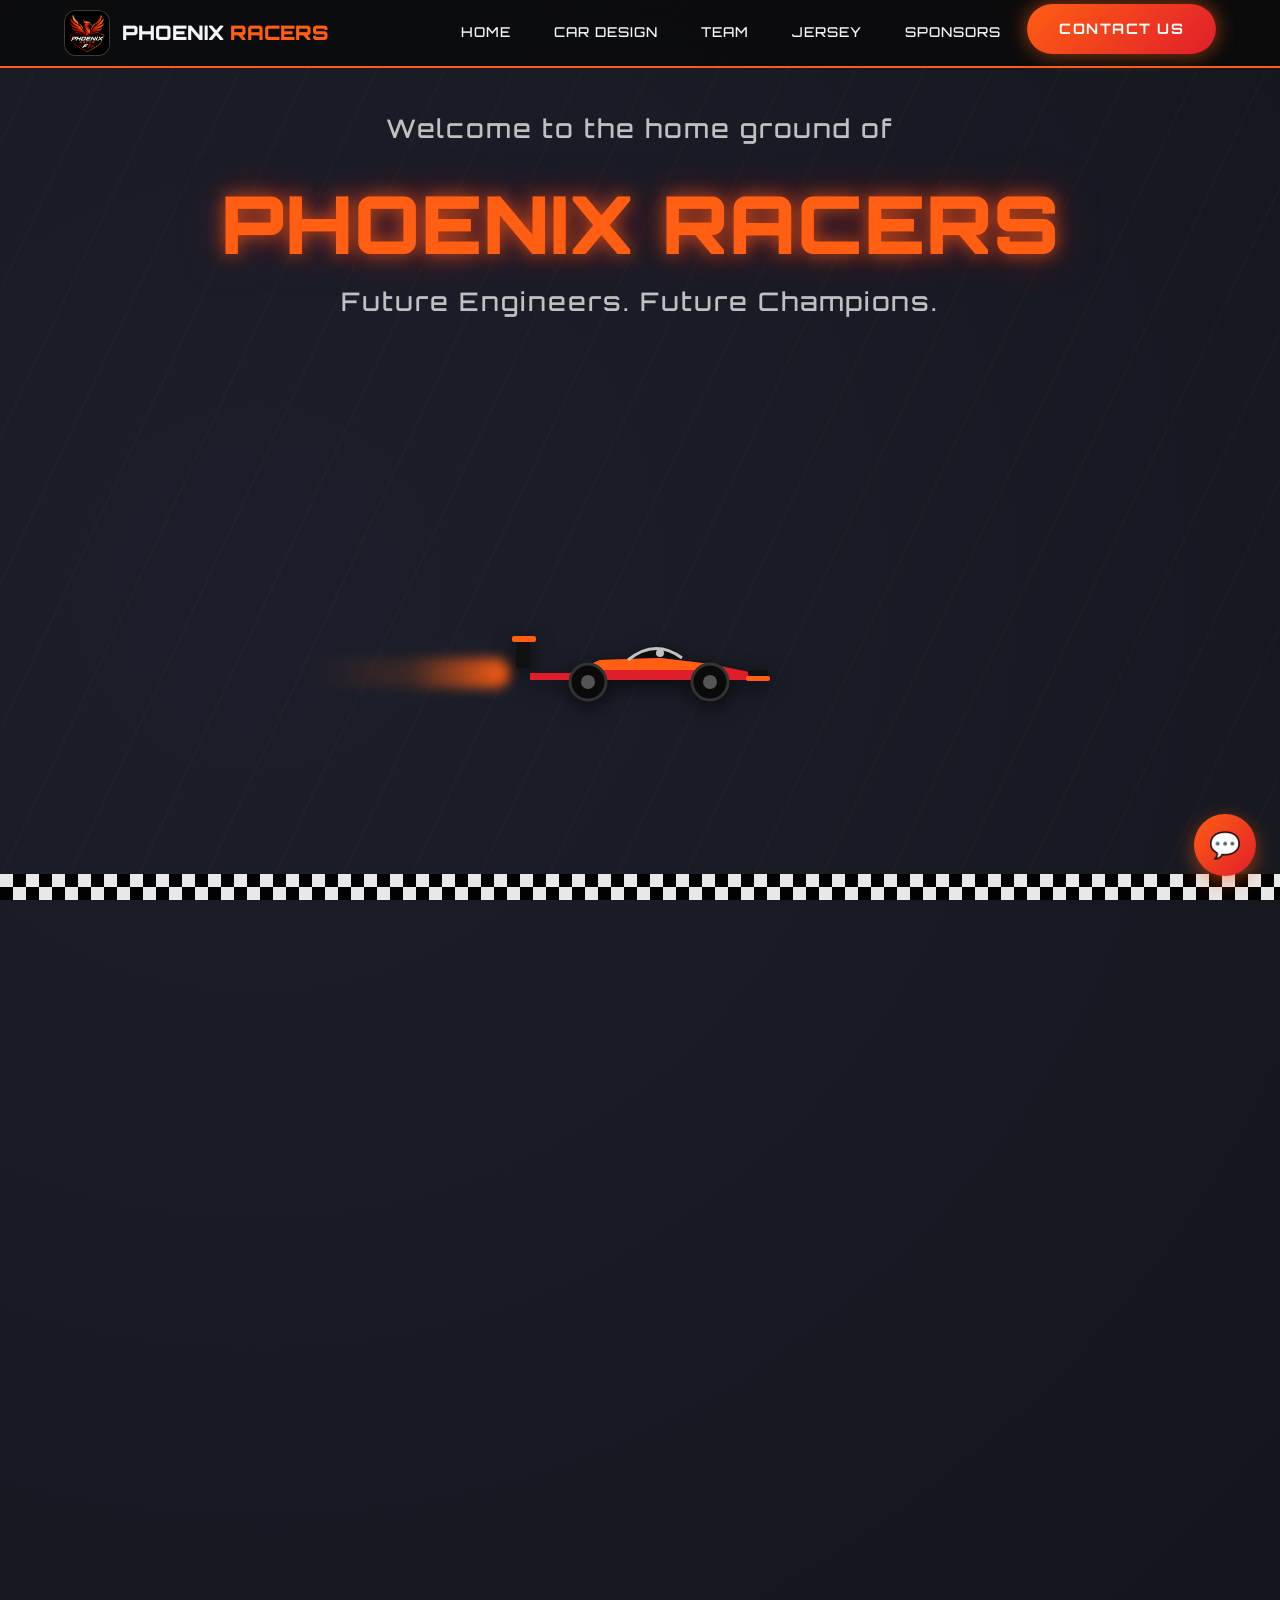
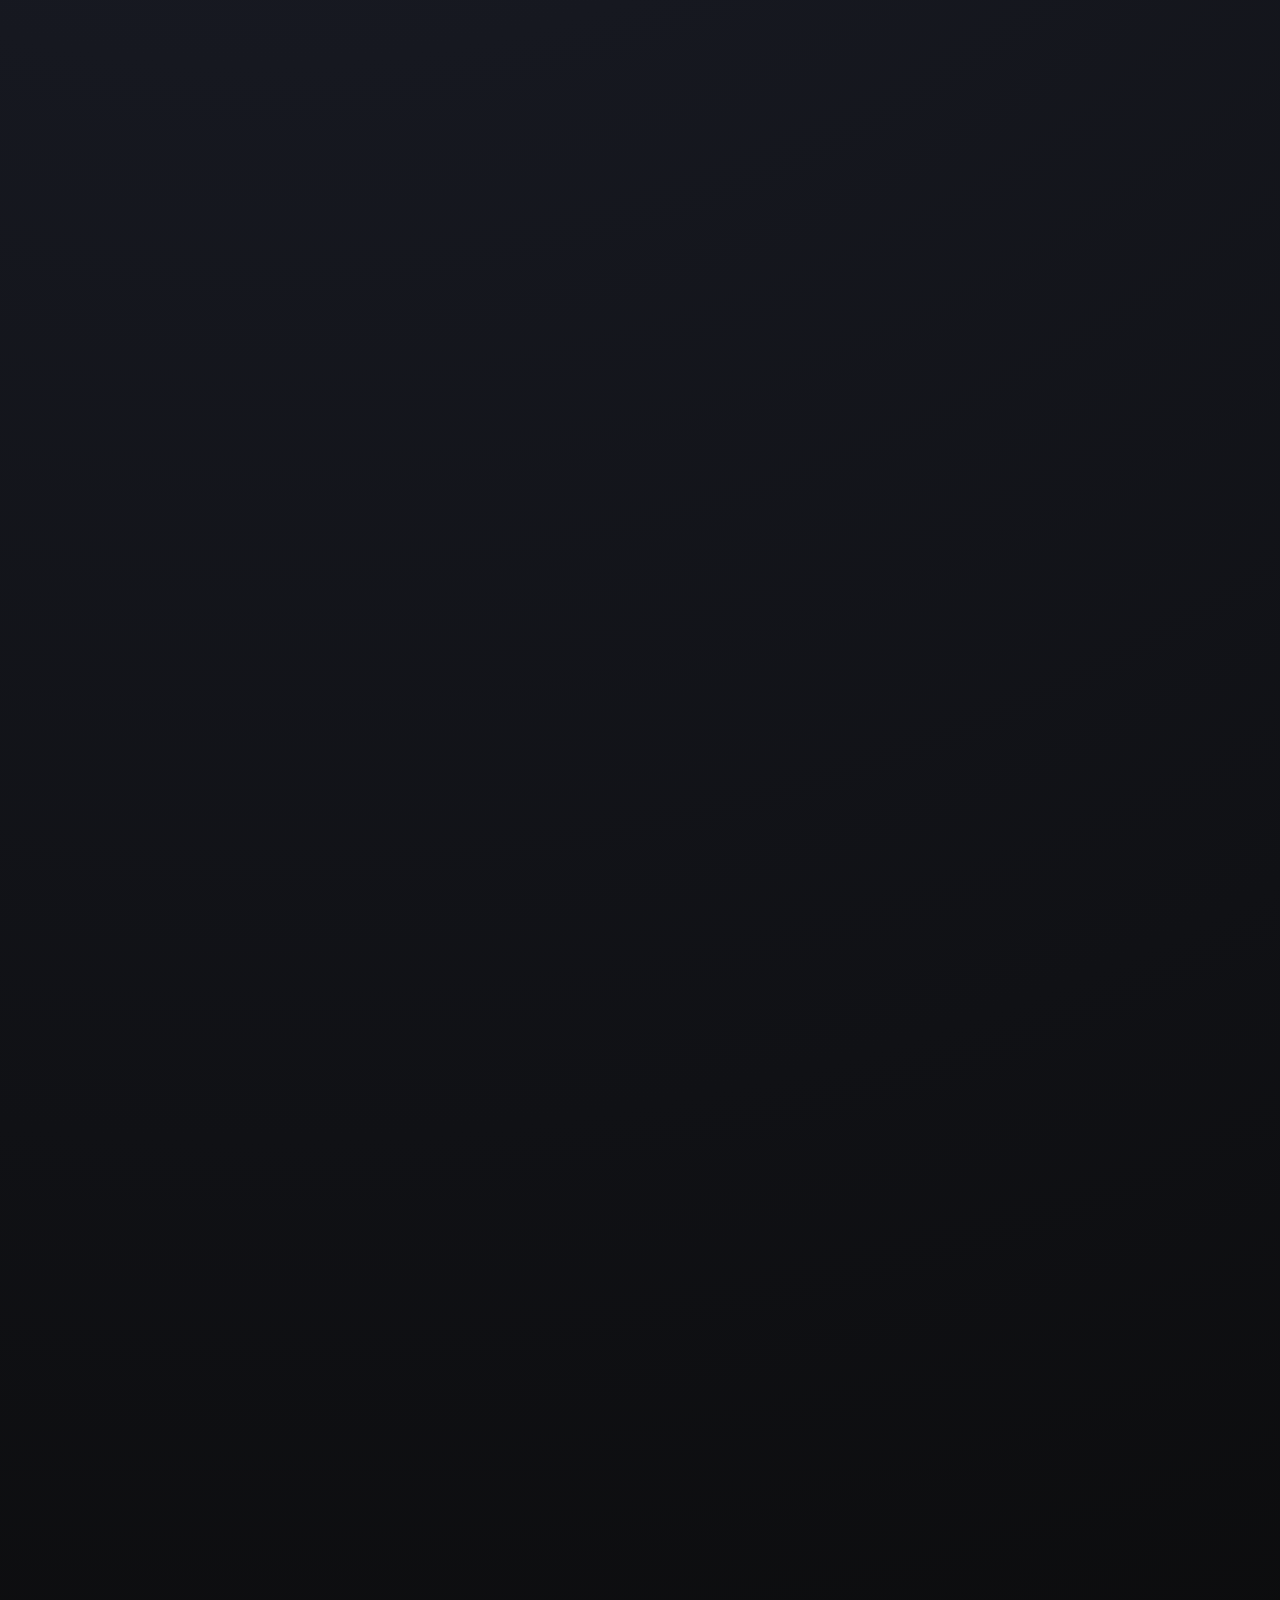
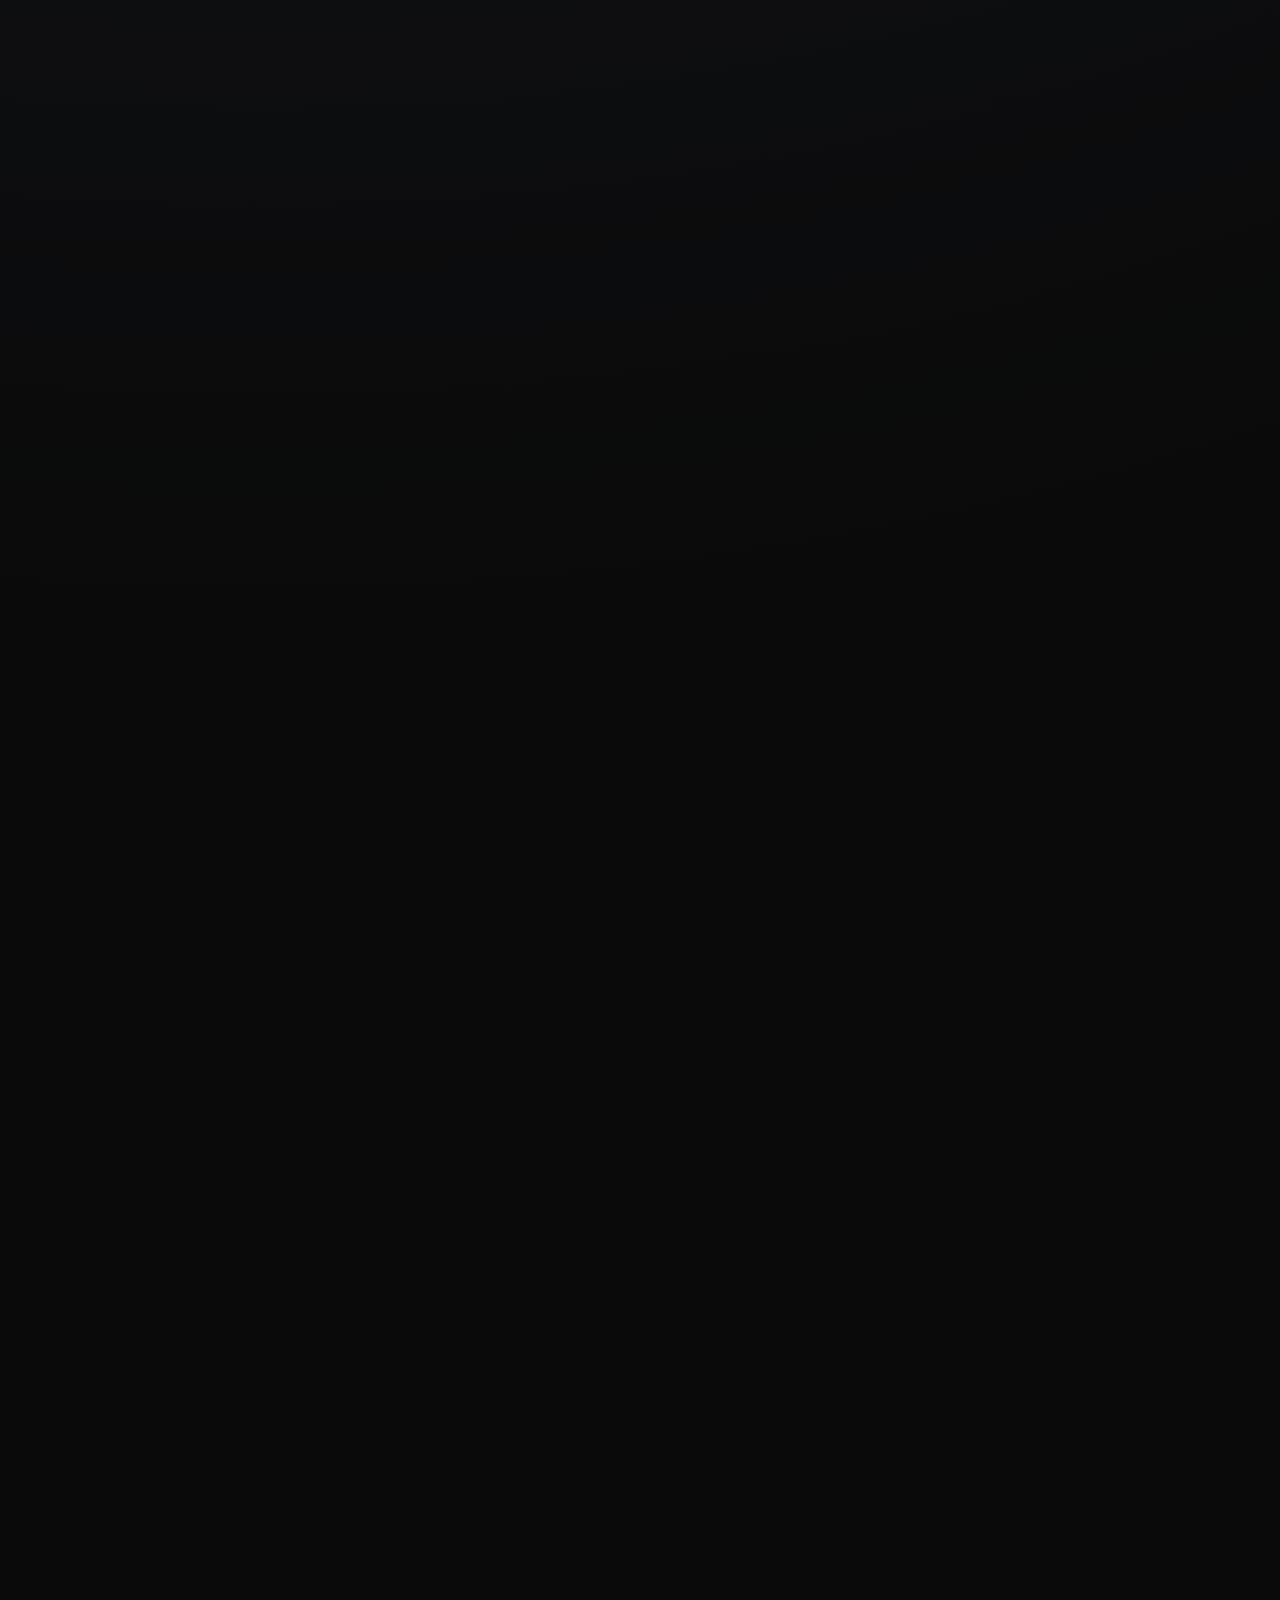
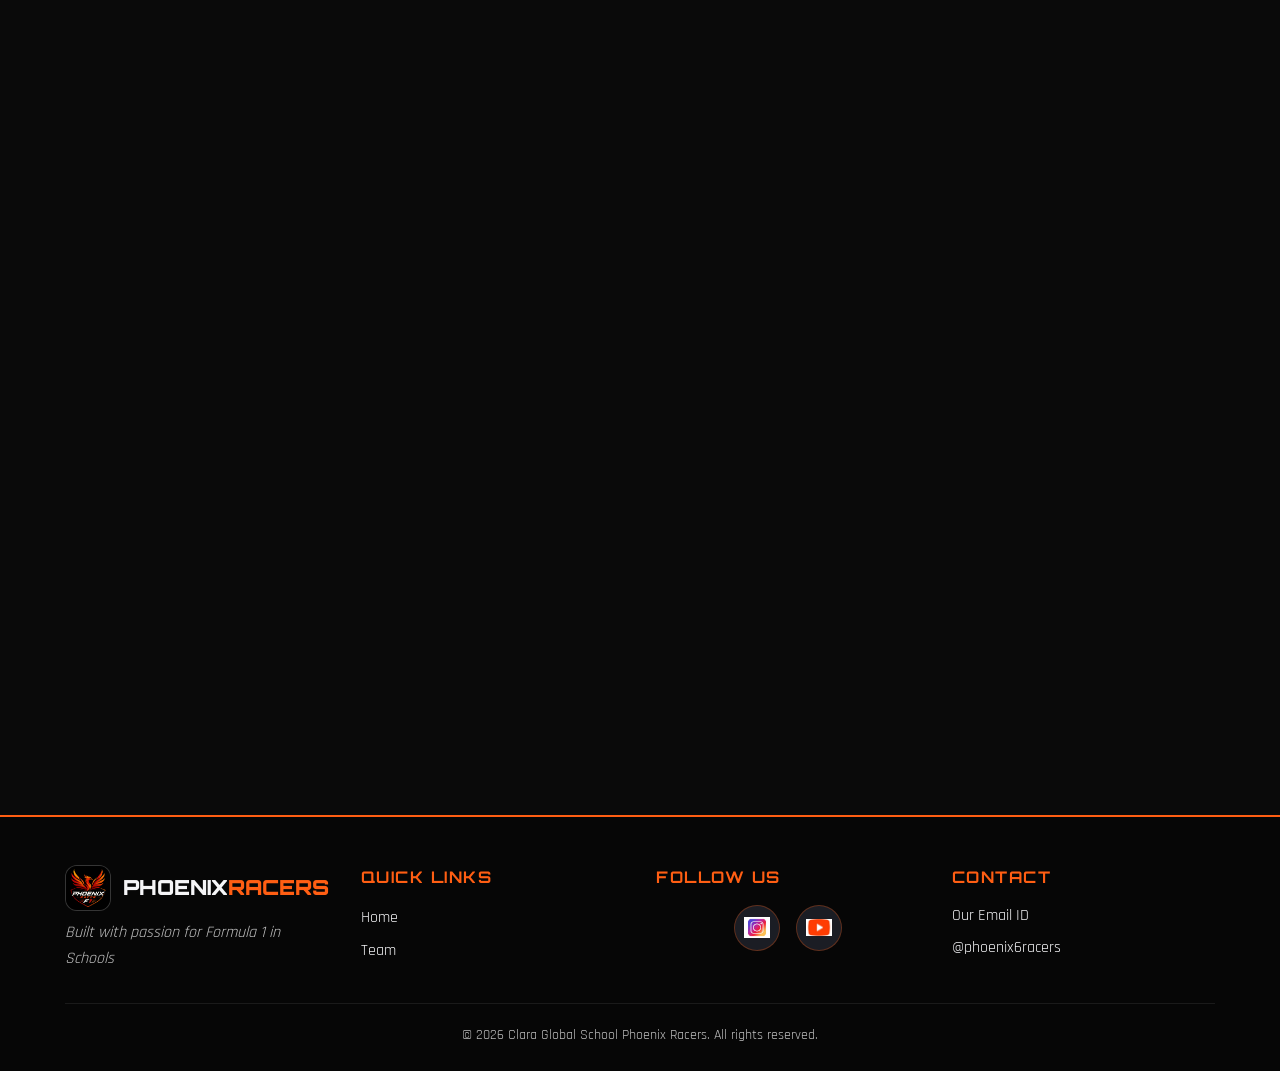
==== commit 88fff2c3: "changes" ====
--- a/index.html
+++ b/index.html
@@ -101,7 +101,7 @@
     <section id="countdown" class="countdown reveal" aria-label="Countdown to race day">
       <div class="section-inner">
         <h2 class="section-title">Race Day <span class="text-accent">Countdown</span></h2>
-        <p class="countdown-target">18 November 2026 · 9:00 AM</p>
+        <p class="countdown-target">26 November 2026 · 9:00 AM</p>
         <div class="countdown-timer" id="countdown" role="timer" aria-live="polite">
           <div class="time-block"><span id="days" class="time-value">00</span><span class="time-label">Days</span></div>
           <div class="time-block"><span id="hours" class="time-value">00</span><span class="time-label">Hours</span></div>
@@ -153,7 +153,7 @@
 
         <div class="team-grid">
           <!-- Card -->
-          <article class="team-card" tabindex="0" data-speech="Ryan Hirekerur is our team manager, who coordinates activities and keeps the team organized.">
+          <article class="team-card" tabindex="0">
             <div class="card-inner">
               <div class="card-front">
                 <div class="avatar"><img src="team/ryan.jpg" alt="Ryan Hirekerur"></div>
@@ -166,7 +166,7 @@
             </div>
           </article>
 
-          <article class="team-card" tabindex="0" data-speech="Darsh Askand is our design engineer, who creates innovative and aerodynamic car concepts.">
+          <article class="team-card" tabindex="0">
             <div class="card-inner">
               <div class="card-front">
                 <div class="avatar"><img src="team/darsh.jpg" alt="Darsh Askand"></div>
@@ -179,7 +179,7 @@
             </div>
           </article>
 
-          <article class="team-card" tabindex="0" data-speech="Rayansh Singh is our manufacturing engineer, who supports construction and testing of the car.">
+          <article class="team-card" tabindex="0">
             <div class="card-inner">
               <div class="card-front">
                 <div class="avatar"><img src="team/rayansh.jpg" alt="Rayansh Singh"></div>
@@ -192,7 +192,7 @@
             </div>
           </article>
 
-          <article class="team-card" tabindex="0" data-speech="Sukrit Nigam is our graphics designer, who develops team branding and presentations.">
+          <article class="team-card" tabindex="0">
             <div class="card-inner">
               <div class="card-front">
                 <div class="avatar"><img src="team/sukrit.jpg" alt="Sukrit Nigam"></div>
@@ -205,7 +205,7 @@
             </div>
           </article>
 
-          <article class="team-card" tabindex="0" data-speech="Pranav Deokar is our sponsorship manager, who builds partnerships and sponsor relationships.">
+          <article class="team-card" tabindex="0">
             <div class="card-inner">
               <div class="card-front">
                 <div class="avatar"><img src="team/pranav.jpg" alt="Pranav Deokar"></div>
@@ -218,7 +218,7 @@
             </div>
           </article>
 
-          <article class="team-card" tabindex="0" data-speech="Varad Kodre is our marketing manager, who promotes the team and manages communications.">
+          <article class="team-card" tabindex="0">
             <div class="card-inner">
               <div class="card-front">
                 <div class="avatar"><img src="team/varad.jpg" alt="Varad Kodre"></div>
@@ -299,8 +299,6 @@
             <form
               id="contact-form"
               class="contact-form"
-              action="https://formspree.io/f/mzedroee"
-              method="POST"
               novalidate
             >
               <div class="form-group">
@@ -343,21 +341,8 @@
                 <span class="btn-spinner" aria-hidden="true"></span>
               </button>
 
-              <p class="form-status form-status-error" id="form-error" role="alert" hidden>
-                ⚠️ Something went wrong. Please try again or email us directly.
-              </p>
             </form>
 
-            <!-- Animated success confirmation -->
-            <div class="form-success" id="form-success" hidden>
-              <svg class="success-check" viewBox="0 0 52 52" aria-hidden="true">
-                <circle class="check-circle" cx="26" cy="26" r="24" fill="none" />
-                <path class="check-mark" fill="none" d="M14 27l8 8 16-16" />
-              </svg>
-              <h3>Message Sent!</h3>
-              <p>Thanks for reaching out. The Phoenix Racers team will get back to you soon.</p>
-              <button type="button" class="btn btn-ghost" id="send-another">Send Another</button>
-            </div>
           </div>
 
           <!-- Contact Info + Social -->
@@ -368,7 +353,7 @@
                 <li><span class="info-icon" aria-hidden="true">🏎️</span><div><strong>Team Name</strong><br />Phoenix Racers</div></li>
                 <li><span class="info-icon" aria-hidden="true">🏁</span><div><strong>Competition</strong><br />Formula 1 in Schools</div></li>
                 <li><span class="info-icon" aria-hidden="true">🏫</span><div><strong>School</strong><br />Clara Global School Pune</div></li>
-                <li><span class="info-icon" aria-hidden="true">📧</span><div><strong>Email</strong><br /><a href="mailto:ryanhirekerur@gmail.com?subject=Contact">contact@phoenixracers.com</a></div></li>
+                <li><span class="info-icon" aria-hidden="true">📧</span><div><strong>Email</strong><br /><a href="mailto:darshaskand@gmail.com?subject=Contact">contact@phoenixracers.com</a></div></li>
                 <li><span class="info-icon" aria-hidden="true">📍</span><div><strong>Location</strong><br />Pune India</div></li>
               </ul>
             </div>
@@ -376,8 +361,8 @@
             <div class="info-card">
               <h3>Follow Us</h3>
               <div class="social-icons" aria-label="Social media links">
-                <a href="https://instagram.com/phoenix6racers" class="social" aria-label="Instagram">📷</a>
-                <a href="https://youtube.com/@phoenix_racers" class="social" aria-label="YouTube">▶️</a>
+                <a href="https://instagram.com/phoenix6racers" class="social" aria-label="Instagram"><img src="insta.png" alt="" /></a>
+                <a href="https://youtube.com/@phoenix_racers" class="social" aria-label="YouTube"><img src="utube.png" alt="" /></a>
               </div>
             </div>
           </aside>
@@ -406,15 +391,15 @@
       <div class="footer-social">
         <h4>Follow Us</h4>
         <div class="social-icons">
-          <a href="https://instagram.com/phoenix6racers" class="social" aria-label="Instagram">📷</a>
-          <a href="https://youtube.com/@phoenix_racers" class="social" aria-label="YouTube">▶️</a>
+          <a href="https://instagram.com/phoenix6racers" class="social" aria-label="Instagram"><img src="insta.png" alt="" /></a>
+          <a href="https://youtube.com/@phoenix_racers" class="social" aria-label="YouTube"><img src="utube.png" alt="" /></a>
         </div>
       </div>
 
       <div class="footer-contact">
         <h4>Contact</h4>
-        <p><a href="mailto:ryanhirekerur@gmail.com?subject=Contact">Our Email ID</a></p>
-        <p><a href="https://instagram.com/phoenix6racers" aria-label="Instagram @phoenixracers.cgs">📷 @cgs_phoenixracers</a></p>
+        <p><a href="mailto:darshaskand@gmail.com?subject=Contact">Our Email ID</a></p>
+        <p><a href="https://instagram.com/phoenix6racers" aria-label="Instagram @phoenix6racers">@phoenix6racers</a></p>
       </div>
     </div>
     <div class="footer-bottom">
--- a/style.css
+++ b/style.css
@@ -870,6 +870,11 @@
   font-size: 1.2rem;
   transition: transform 0.25s ease, background 0.25s ease;
 }
+.social img {
+  width: 26px;
+  height: 26px;
+  object-fit: contain;
+}
 .social:hover,
 .social:focus-visible {
   transform: translateY(-4px) scale(1.1);
@@ -893,6 +898,7 @@
   box-shadow: var(--shadow);
 }
 .contact-form { display: flex; flex-direction: column; gap: 1.2rem; }
+.contact-form[hidden] { display: none; }
 .form-group { display: flex; flex-direction: column; gap: 0.4rem; }
 .form-group label {
   font-family: var(--font-display);
@@ -996,6 +1002,14 @@
   margin-bottom: 0.4rem;
 }
 .footer-contact a:hover { color: var(--orange); }
+.instagram-icon {
+  width: 16px;
+  height: 16px;
+  display: inline-block;
+  vertical-align: middle;
+  margin-right: 0.25rem;
+  object-fit: contain;
+}
 
 /* ---------- Footer ---------- */
 .footer {
